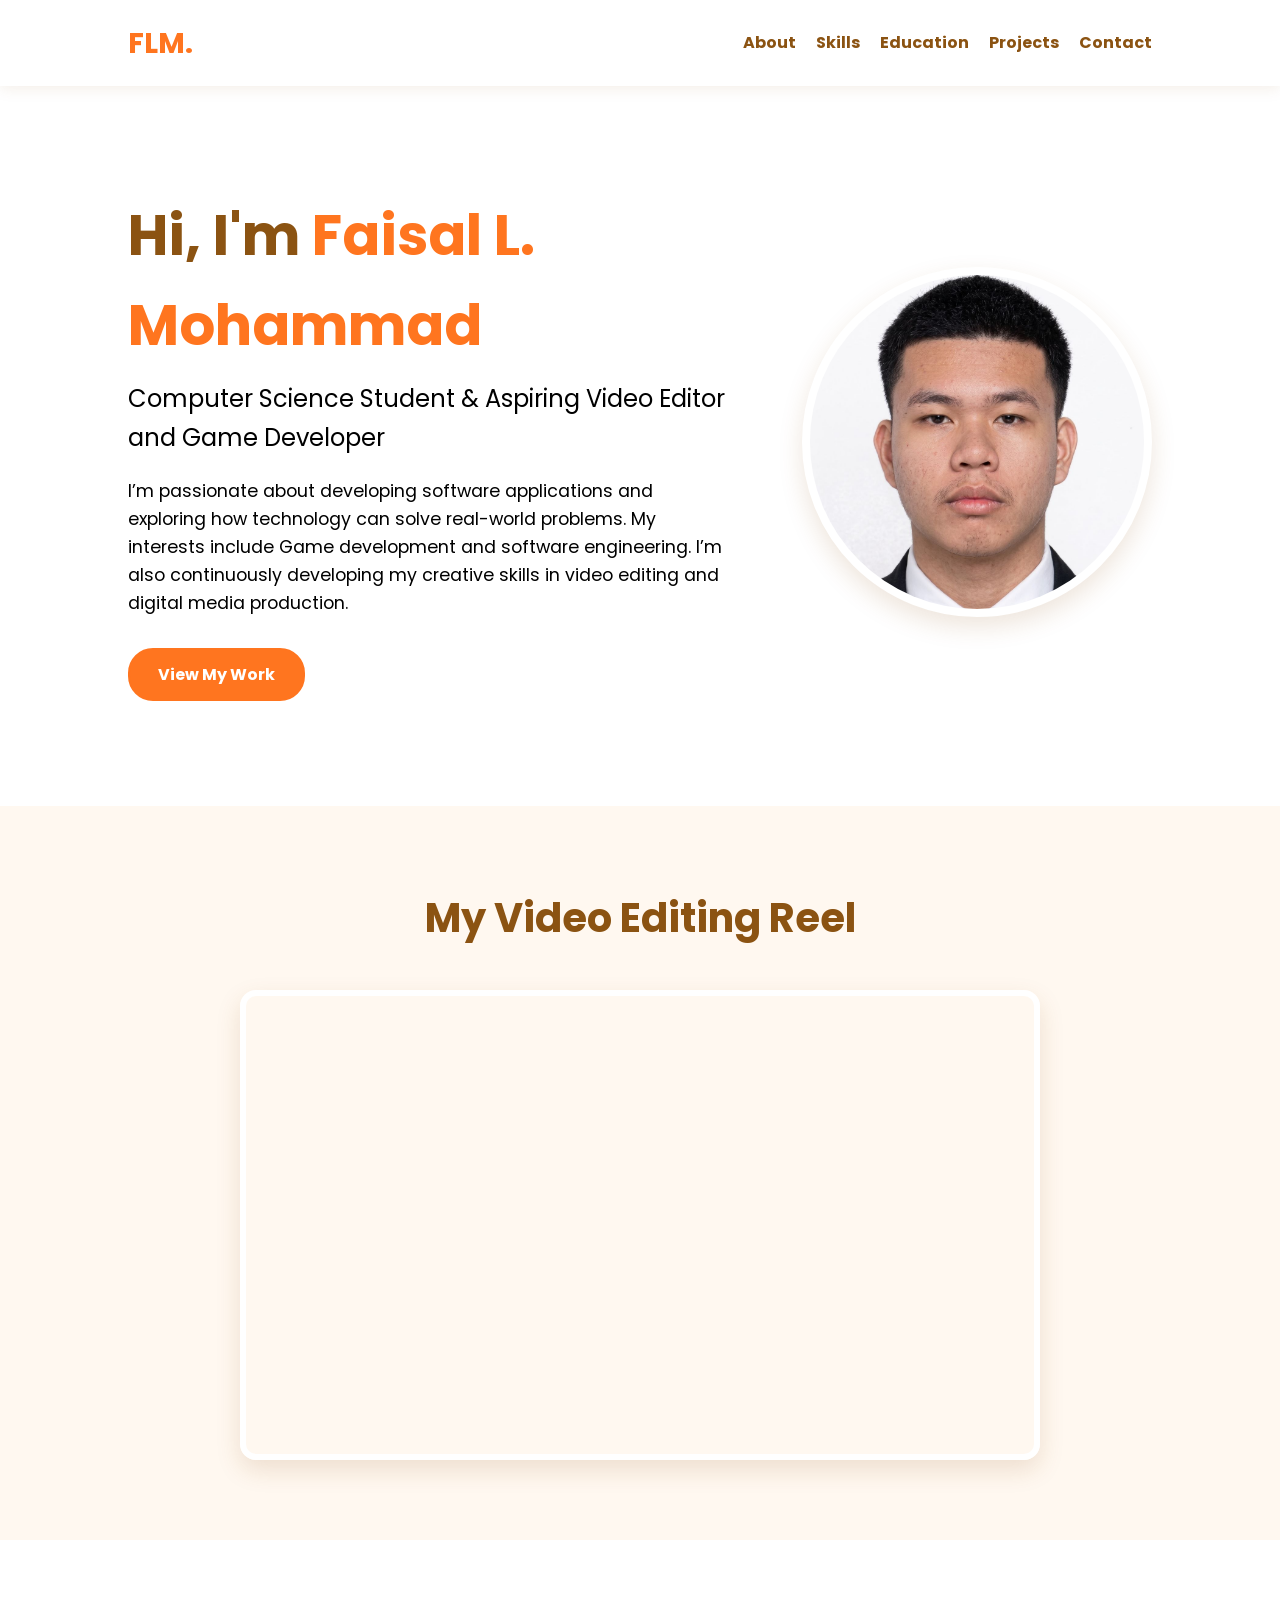
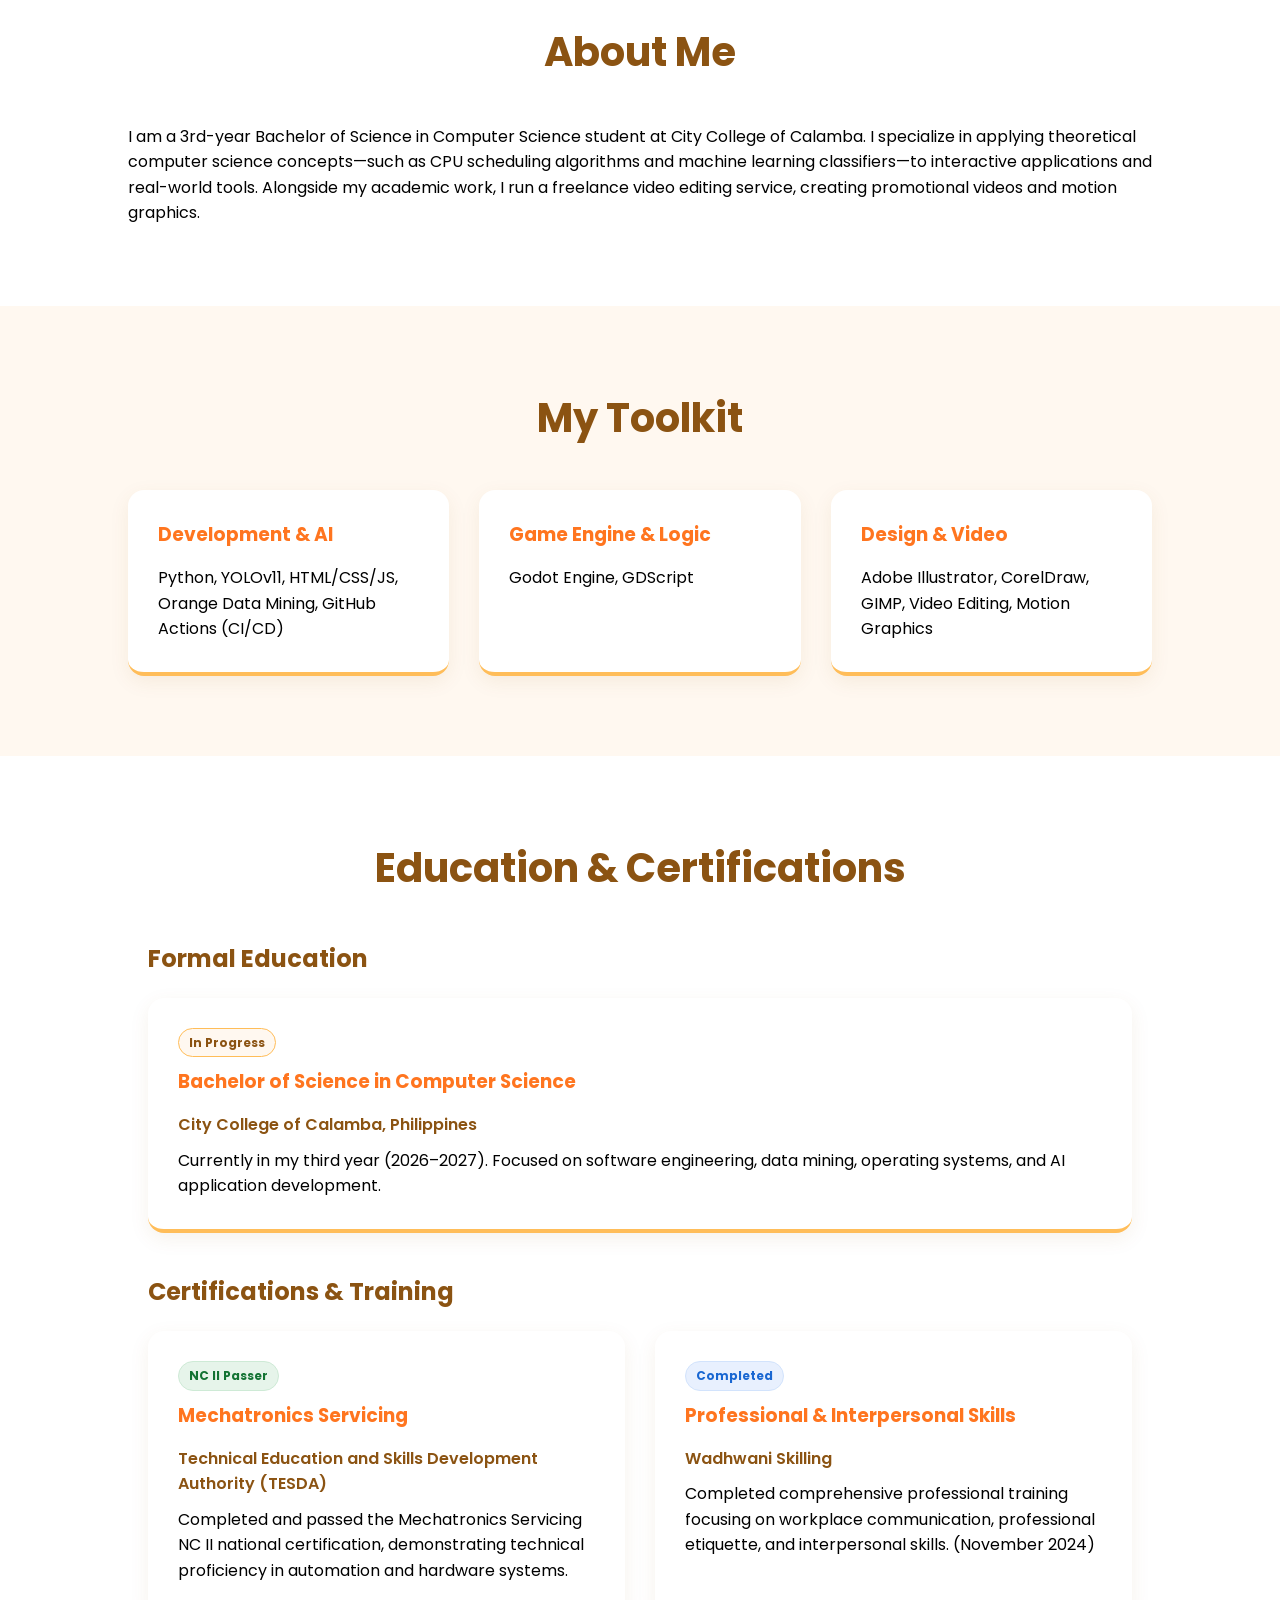
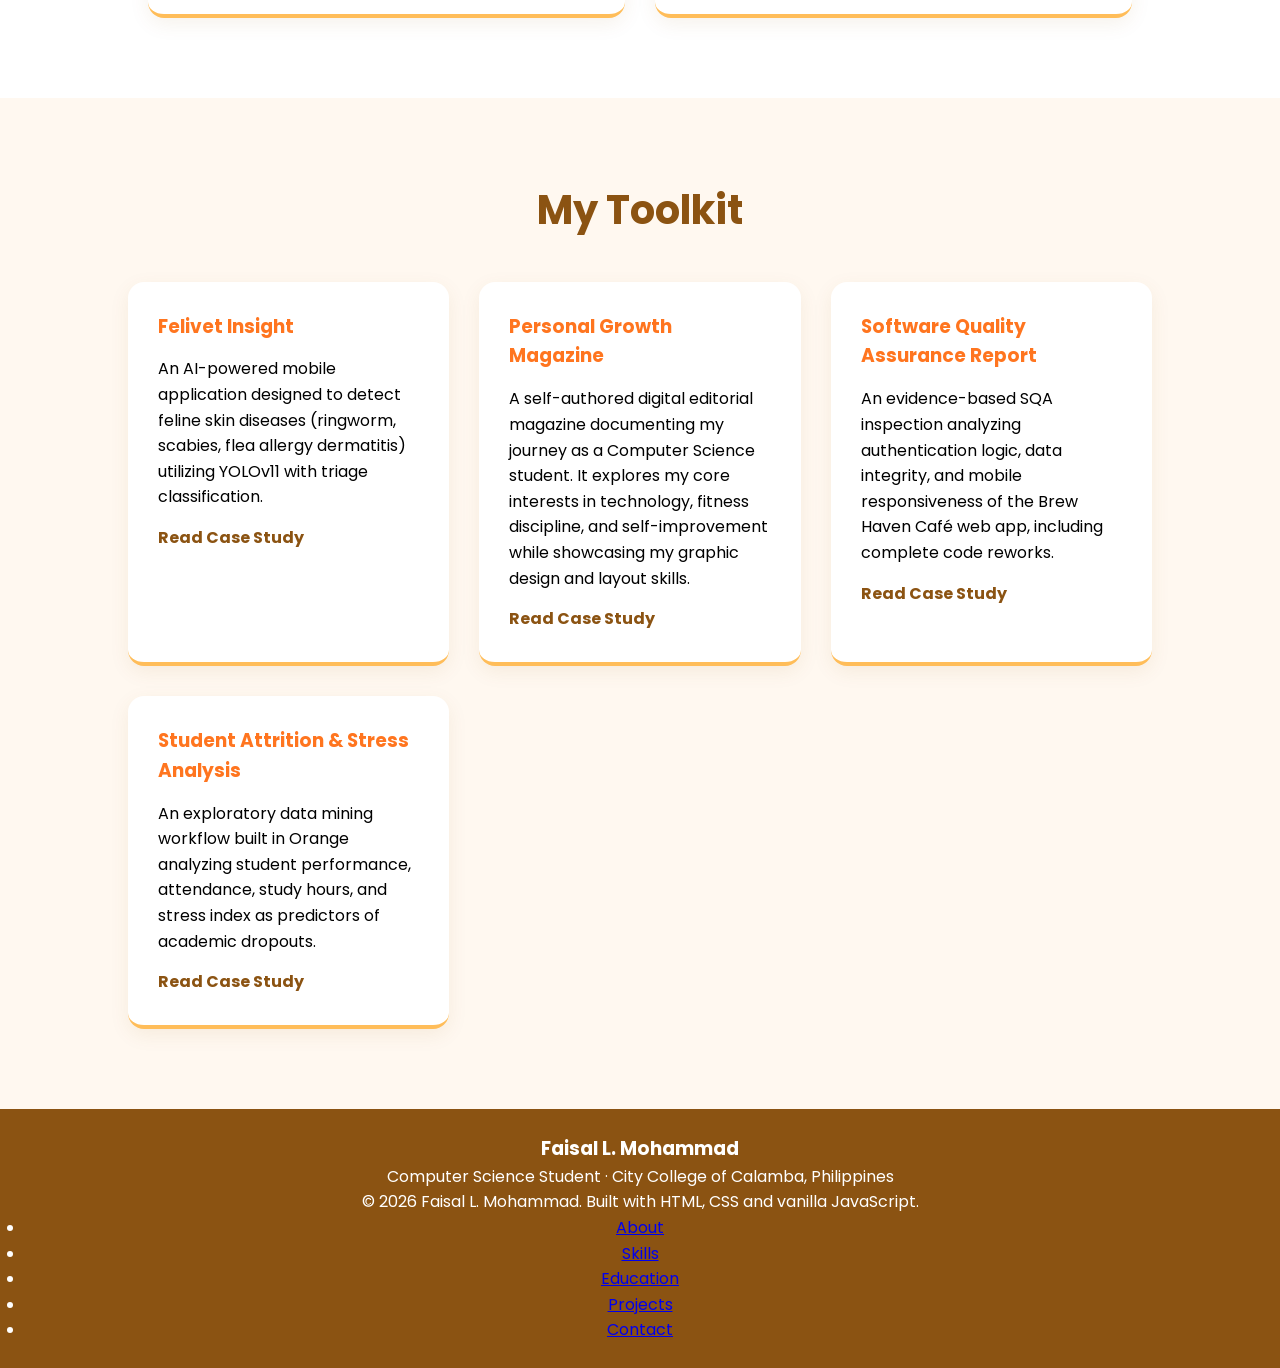
==== index.html @ 093b31e8 "Refactor index.html structure and footer Reformatted HTML structure and updated footer content." ====
<!DOCTYPE html>
<html lang="en">
<head>
    <meta charset="UTF-8">
    <meta name="viewport" content="width=device-width, initial-scale=1.0">
    <title>Faisal L. Mohammad | Portfolio</title>
    <!-- Importing Poppins Font from Google Fonts -->
    <link href="https://fonts.googleapis.com/css2?family=Poppins:wght@400;700&display=swap" rel="stylesheet">
    <link rel="stylesheet" href="style.css">
</head>
<body>
    <!-- NAVIGATION -->
    <nav class="navbar">
        <div class="logo">FLM.</div>
        <ul class="nav-links">
            <li><a href="#about">About</a></li>
            <li><a href="#skills">Skills</a></li>
            <li><a href="#education">Education</a></li>
            <li><a href="#projects">Projects</a></li>
            <li><a href="contact.html">Contact</a></li> 
        </ul>
    </nav>

    <!-- HERO SECTION -->
    <section id="hero" class="hero">
        <div class="hero-content">
            <h1>Hi, I'm <span class="highlight">Faisal L. Mohammad</span></h1>
            <h2>Computer Science Student & Aspiring Video Editor and Game Developer</h2>
            <p>I’m passionate about developing software applications and exploring how technology can solve real-world problems. My interests include Game development and software engineering. I’m also continuously developing my creative skills in video editing and digital media production.</p>
            <a href="#projects" class="btn">View My Work</a>
        </div>
        <div class="hero-image">
            <!-- Replace the src with your actual image path or URL -->
            <img src="6303190984984040813.jpg" alt="Faisal L. Mohammad">
        </div>
    </section>

<!-- ADVERTISEMENT SECTION -->
    <section id="advertisement" class="section bg-light">
        <h2 class="section-title">My Video Editing Reel</h2>
        <div style="text-align: center; max-width: 800px; margin: 0 auto; border-radius: 16px; overflow: hidden; box-shadow: 0 10px 25px rgba(139, 83, 18, 0.15); border: 6px solid var(--white);">
            <iframe width="100%" height="450" src="https://www.youtube.com/embed/B8RIspsbFXc" title="YouTube video player" frameborder="0" allow="accelerometer; autoplay; clipboard-write; encrypted-media; gyroscope; picture-in-picture; web-share" allowfullscreen></iframe>    </section>
        </div>
    </section>
    
    <!-- ABOUT SECTION -->
    <section id="about" class="section">
        <h2 class="section-title">About Me</h2>
        <div class="about-content">
            <p>I am a 3rd-year Bachelor of Science in Computer Science student at City College of Calamba. I specialize in applying theoretical computer science concepts—such as CPU scheduling algorithms and machine learning classifiers—to interactive applications and real-world tools. Alongside my academic work, I run a freelance video editing service, creating promotional videos and motion graphics.</p>
        </div>
    </section>

    <!-- SKILLS SECTION -->
    <section id="skills" class="section bg-light">
        <h2 class="section-title">My Toolkit</h2>
        <div class="skills-grid">
            <div class="skill-card">
                <h3>Development & AI</h3>
                <p>Python, YOLOv11, HTML/CSS/JS, Orange Data Mining, GitHub Actions (CI/CD)</p>
            </div>
            <div class="skill-card">
                <h3>Game Engine & Logic</h3>
                <p>Godot Engine, GDScript</p>
            </div>
            <div class="skill-card">
                <h3>Design & Video</h3>
                <p>Adobe Illustrator, CorelDraw, GIMP, Video Editing, Motion Graphics</p>
            </div>
        </div>
    </section>

<!-- EDUCATION & CERTIFICATIONS SECTION -->
    <section id="education" class="section">
        <h2 class="section-title">Education & Certifications</h2>
        
        <div style="max-width: 1200px; margin: 0 auto; padding: 0 20px;">
            
            <!-- Category 1: Formal Education -->
            <h3 style="color: var(--brown); margin-bottom: 20px; font-size: 1.5rem;">Formal Education</h3>
            <div class="skills-grid" style="margin-bottom: 40px;">
                <div class="skill-card">
                    <span class="badge" style="display: inline-block; padding: 4px 10px; font-size: 0.75rem; font-weight: 700; border-radius: 20px; background-color: var(--bg-light); color: var(--brown); margin-bottom: 10px; border: 1px solid var(--light-orange);">In Progress</span>
                    <h3>Bachelor of Science in Computer Science</h3>
                    <p style="color: var(--brown); font-weight: 600; margin-bottom: 10px;">City College of Calamba, Philippines</p>
                    <p>Currently in my third year (2026–2027). Focused on software engineering, data mining, operating systems, and AI application development.</p>
                </div>
            </div>

            <!-- Category 2: Certifications & Training -->
            <h3 style="color: var(--brown); margin-bottom: 20px; font-size: 1.5rem;">Certifications & Training</h3>
            <div class="skills-grid">
                <!-- Cert 1: TESDA Mechatronics -->
                <div class="skill-card">
                    <span class="badge" style="display: inline-block; padding: 4px 10px; font-size: 0.75rem; font-weight: 700; border-radius: 20px; background-color: #e6f4ea; color: #137333; margin-bottom: 10px; border: 1px solid #ceead6;">NC II Passer</span>
                    <h3>Mechatronics Servicing</h3>
                    <p style="color: var(--brown); font-weight: 600; margin-bottom: 10px;">Technical Education and Skills Development Authority (TESDA)</p>
                    <p>Completed and passed the Mechatronics Servicing NC II national certification, demonstrating technical proficiency in automation and hardware systems.</p>
                </div>

                <!-- Cert 2: Wadhwani -->
                <div class="skill-card">
                    <span class="badge" style="display: inline-block; padding: 4px 10px; font-size: 0.75rem; font-weight: 700; border-radius: 20px; background-color: #e8f0fe; color: #1967d2; margin-bottom: 10px; border: 1px solid #d2e3fc;">Completed</span>
                    <h3>Professional & Interpersonal Skills</h3>
                    <p style="color: var(--brown); font-weight: 600; margin-bottom: 10px;">Wadhwani Skilling</p>
                    <p>Completed comprehensive professional training focusing on workplace communication, professional etiquette, and interpersonal skills. (November 2024)</p>
                </div>
            </div>

        </div>
    </section>

<!-- PROJECTS SECTION -->
    <section id="skills" class="section bg-light">
        <h2 class="section-title">My Toolkit</h2>
        <div class="projects-grid">
            <div class="project-card">
            <!-- Project 1: FeliVet Insight  Application -->
                <h3>Felivet Insight</h3>
                <p>An AI-powered mobile application designed to detect feline skin diseases (ringworm, scabies, flea allergy dermatitis) utilizing YOLOv11 with triage classification.</p>
                <a href="felivet.html" class="project-link">Read Case Study</a>
            </div>
            <!-- Project 2: Personal Magazine -->
            <div class="project-card">
                <h3>Personal Growth Magazine</h3>
                <p>A self-authored digital editorial magazine documenting my journey as a Computer Science student. It explores my core interests in technology, fitness discipline, and self-improvement while showcasing my graphic design and layout skills.</p>
                <a href="magazine.html" class="project-link">Read Case Study</a>
            </div>
            <!-- Project 3: SQA Inspection Report -->
            <div class="project-card">
                <h3>Software Quality Assurance Report</h3>
                <p>An evidence-based SQA inspection analyzing authentication logic, data integrity, and mobile responsiveness of the Brew Haven Café web app, including complete code reworks.</p>
                <a href="sqa-report.html" class="project-link">Read Case Study</a>
            </div>
            <!-- Project 4: Orange Data Mining Analysis -->
            <div class="project-card">
                <h3>Student Attrition & Stress Analysis</h3>
                <p>An exploratory data mining workflow built in Orange analyzing student performance, attendance, study hours, and stress index as predictors of academic dropouts.</p>
                <a href="orange-analysis.html" class="project-link">Read Case Study</a>
            </div>
        </div>
    </section>

<footer>
        <div class="footer-left">
            <h3>Faisal L. Mohammad</h3>
            <p>Computer Science Student · City College of Calamba, Philippines</p>
            <p class="copyright">&copy; 2026 Faisal L. Mohammad. Built with HTML, CSS and vanilla JavaScript.</p>
        </div>
        <ul class="footer-links">
            <li><a href="index.html#about">About</a></li>
            <li><a href="index.html#skills">Skills</a></li>
            <li><a href="education.html">Education</a></li>
            <li><a href="index.html#projects">Projects</a></li>
            <li><a href="contact.html">Contact</a></li>
        </ul>
    </footer>
</body>
</html>
---- style.css ----
/* Color Palette Variables */
:root {
    --primary-orange: #ff751f;
    --light-orange: #ffbd59;
    --brown: #8b5312;
    --black: #000000;
    --white: #ffffff;
    --bg-light: #fff8f0; /* A very soft, warm off-white to complement the palette */
}

/* Base Styles & Reset */
* {
    margin: 0;
    padding: 0;
    box-sizing: border-box;
    font-family: 'Poppins', sans-serif; /* Updated Typography */
    scroll-behavior: smooth;
}

body {
    line-height: 1.6;
    color: var(--black);
    background-color: var(--white);
}

.highlight {
    color: var(--primary-orange);
}

.bg-light {
    background-color: var(--bg-light);
}

/* Typography & Layout */
.section {
    padding: 80px 10%;
}

.section-title {
    text-align: center;
    font-size: 2.5rem;
    margin-bottom: 40px;
    color: var(--brown);
    font-weight: 700;
}

/* Navigation */
.navbar {
    display: flex;
    justify-content: space-between;
    align-items: center;
    padding: 20px 10%;
    background: var(--white);
    box-shadow: 0 2px 15px rgba(139, 83, 18, 0.1);
    position: sticky;
    top: 0;
    z-index: 1000;
}

.navbar .logo {
    font-size: 1.8rem;
    font-weight: 700;
    color: var(--primary-orange);
}

.nav-links {
    list-style: none;
    display: flex;
    gap: 20px;
}

.nav-links a {
    text-decoration: none;
    color: var(--brown);
    font-weight: 700;
    transition: color 0.3s;
}

.nav-links a:hover {
    color: var(--primary-orange);
}

/* Hero Section */
.hero {
    display: flex;
    align-items: center;
    justify-content: space-between;
    padding: 100px 10%;
    min-height: 80vh;
}

.hero-content {
    max-width: 600px;
}

.hero-content h1 {
    font-size: 3.5rem;
    margin-bottom: 10px;
    font-weight: 700;
    color: var(--brown);
}

.hero-content h2 {
    font-size: 1.5rem;
    font-weight: 400;
    color: var(--black);
    margin-bottom: 20px;
}

.hero-content p {
    font-size: 1.1rem;
    color: var(--black);
    margin-bottom: 30px;
}

.btn {
    display: inline-block;
    padding: 12px 28px;
    background-color: var(--primary-orange);
    color: var(--white);
    text-decoration: none;
    border-radius: 25px; /* Rounded for a playful vibe */
    font-weight: 700;
    transition: all 0.3s ease;
    border: 2px solid var(--primary-orange);
}

.btn:hover {
    background-color: var(--white);
    color: var(--primary-orange);
    box-shadow: 0 4px 10px rgba(255, 117, 31, 0.3);
}

.hero-image img {
    width: 350px;
    height: 350px;
    border-radius: 50%;
    object-fit: cover;
    background-color: var(--light-orange);
    border: 8px solid var(--white);
    box-shadow: 0 10px 25px rgba(139, 83, 18, 0.15);
}

/* Grids for Skills and Projects */
.skills-grid, .projects-grid {
    display: grid;
    grid-template-columns: repeat(auto-fit, minmax(250px, 1fr));
    gap: 30px;
}

/* Cards */
.skill-card, .project-card {
    background: var(--white);
    padding: 30px;
    border-radius: 16px; /* Soft rounded corners */
    box-shadow: 0 6px 20px rgba(139, 83, 18, 0.08);
    transition: transform 0.3s, box-shadow 0.3s;
    border-bottom: 4px solid var(--light-orange);
}

.skill-card:hover, .project-card:hover {
    transform: translateY(-8px);
    box-shadow: 0 12px 25px rgba(139, 83, 18, 0.15);
}

.skill-card h3, .project-card h3 {
    margin-bottom: 15px;
    color: var(--primary-orange);
    font-weight: 700;
}

.project-link {
    display: inline-block;
    margin-top: 15px;
    color: var(--brown);
    text-decoration: none;
    font-weight: 700;
    transition: color 0.3s;
}

.project-link:hover {
    color: var(--primary-orange);
}

/* Contact Info */
.contact-info {
    text-align: center;
    font-size: 1.1rem;
}

.contact-info p {
    margin-bottom: 10px;
}

.contact-info a {
    color: var(--primary-orange);
    text-decoration: none;
    font-weight: 700;
}

.social-links {
    margin-top: 20px;
}

.social-links a {
    margin: 0 12px;
    color: var(--brown);
    text-decoration: none;
    font-weight: 700;
    transition: color 0.3s;
}

.social-links a:hover {
    color: var(--primary-orange);
}

footer {
    text-align: center;
    padding: 25px;
    background: var(--brown);
    color: var(--white);
    font-weight: 400;
}

/* Responsive Design */
@media (max-width: 768px) {
    .hero {
        flex-direction: column-reverse;
        text-align: center;
        padding: 50px 5%;
    }
    
    .hero-content {
        margin-top: 40px;
    }

    .navbar {
        flex-direction: column;
        gap: 15px;
    }
}
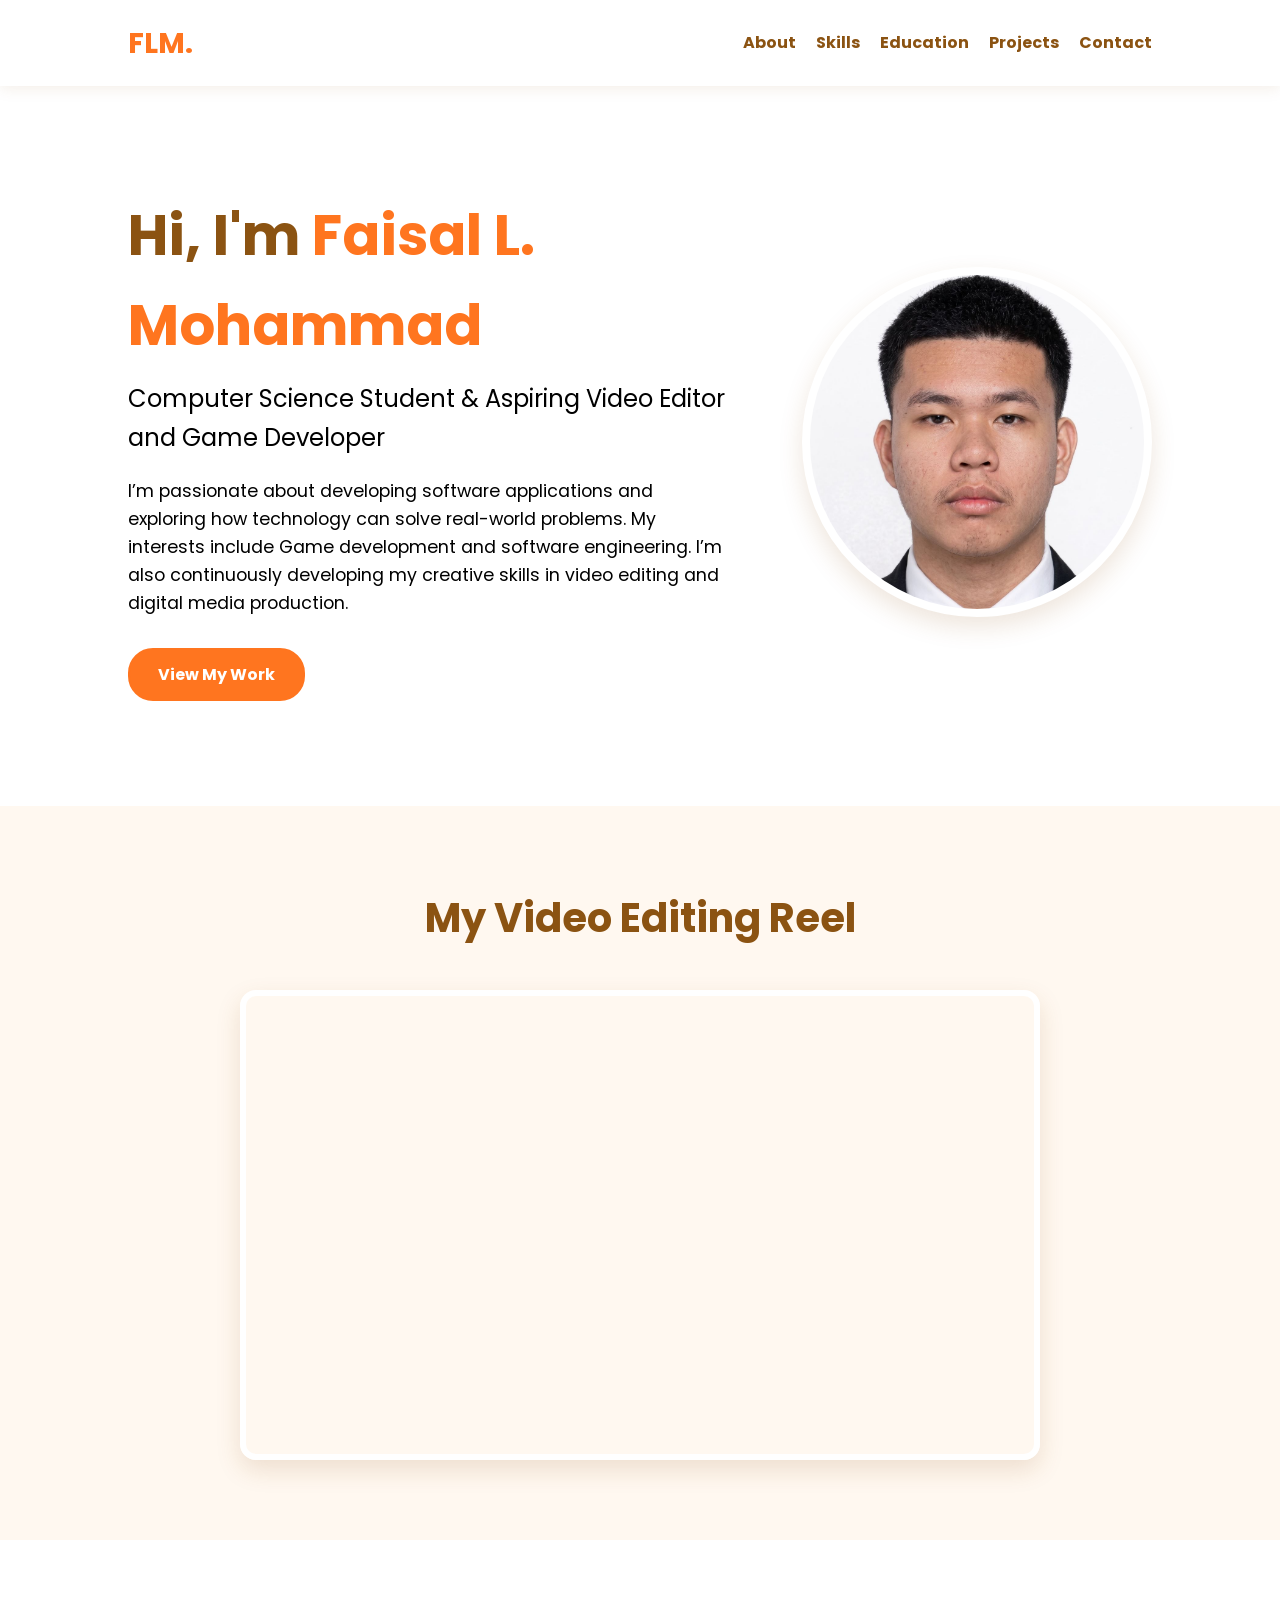
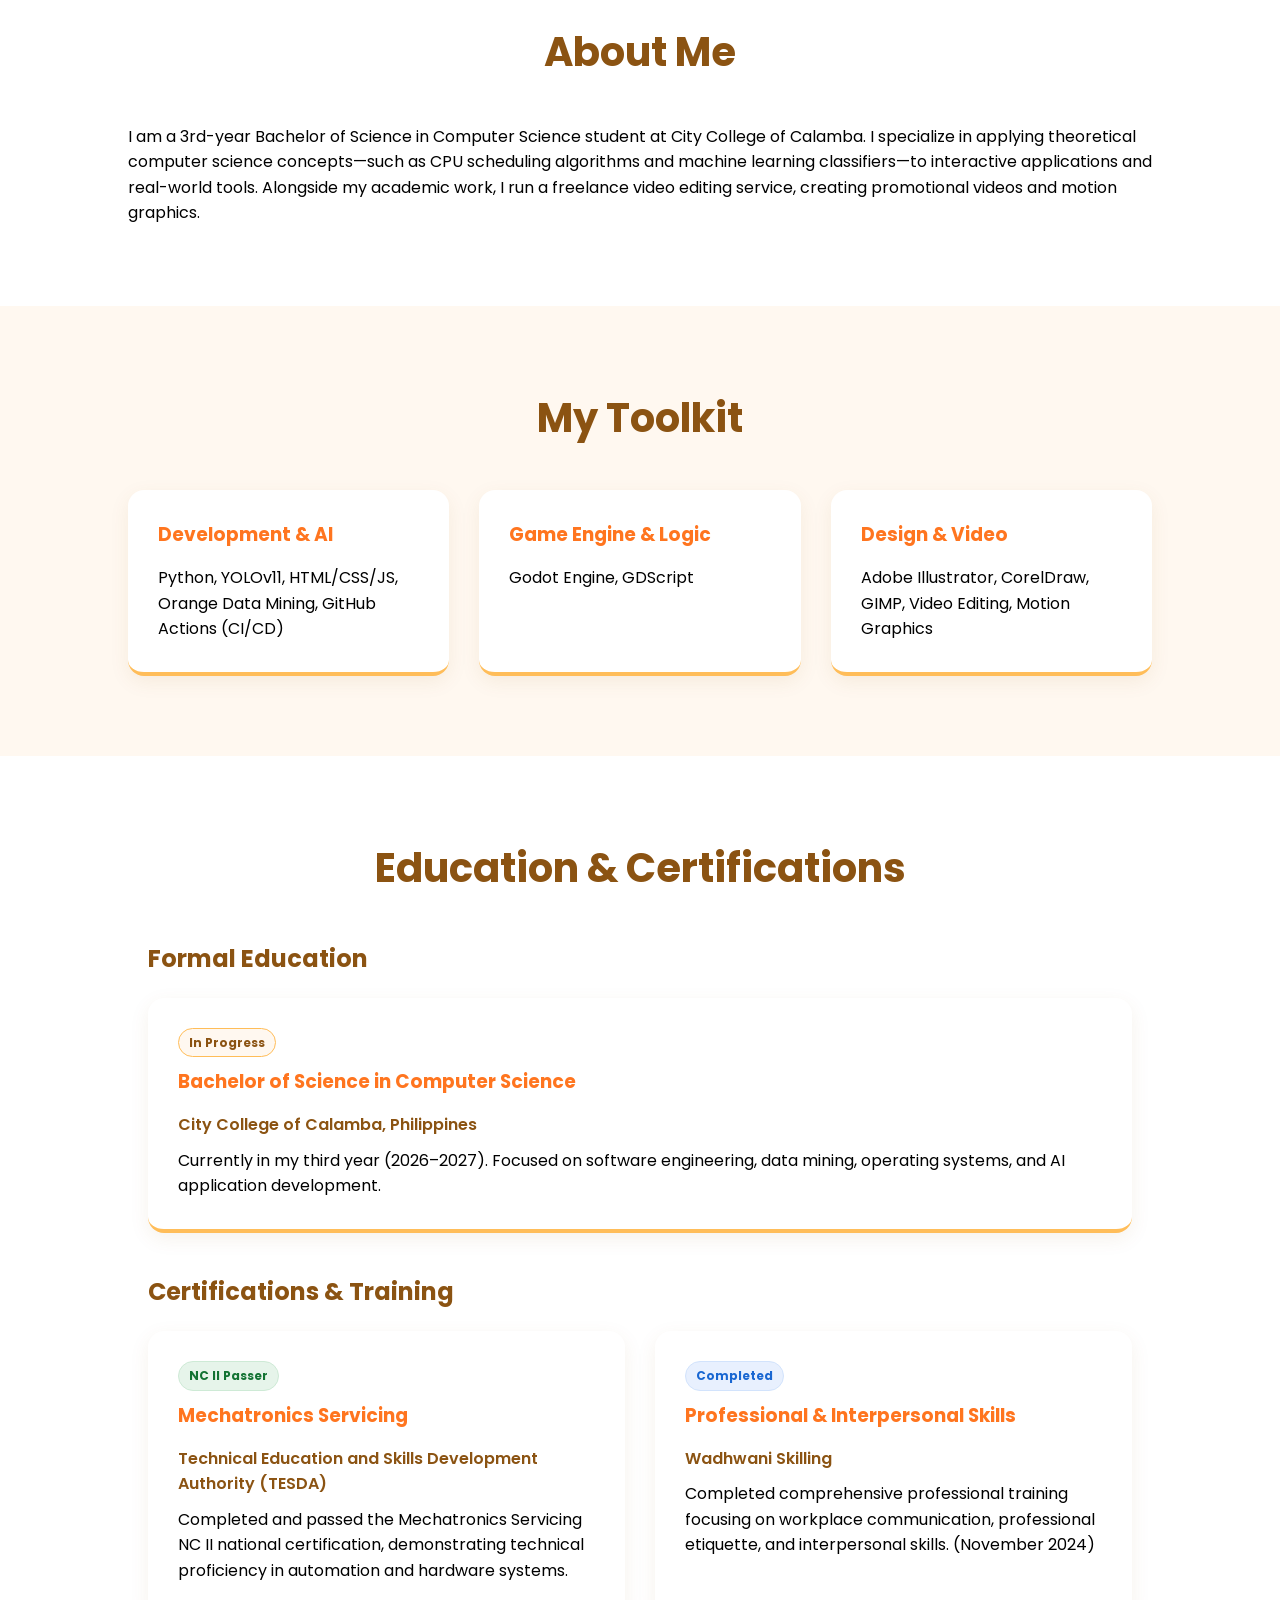
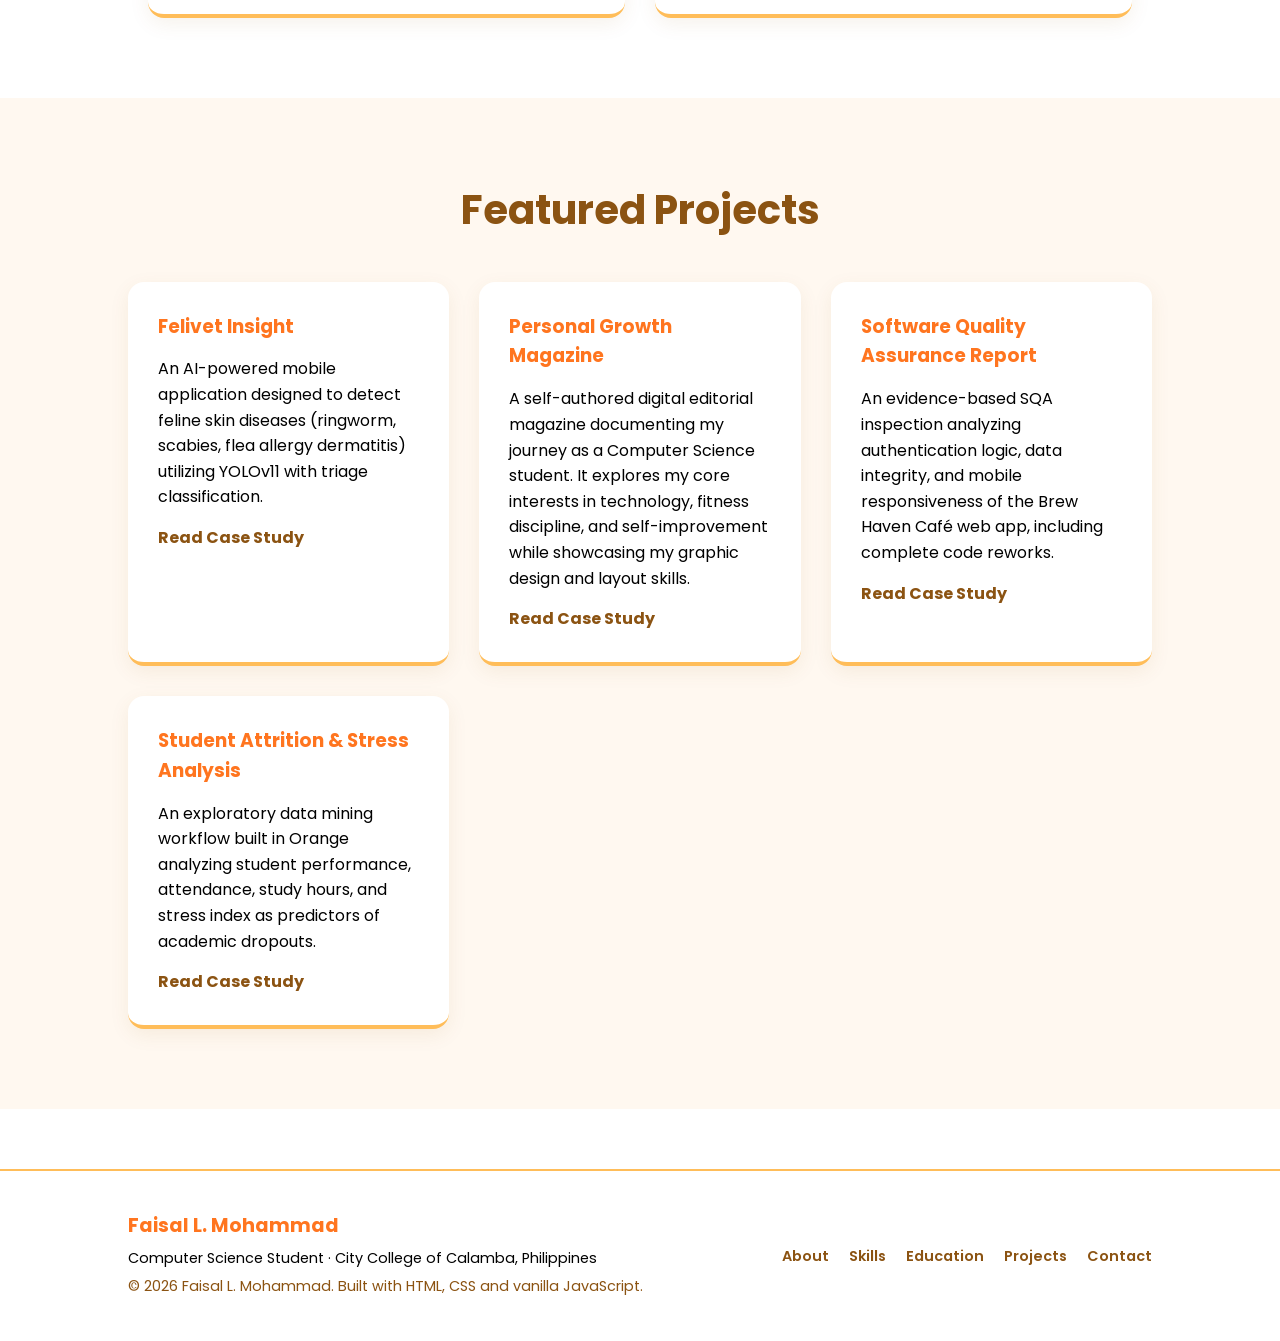
==== commit 619ee944: "Update index.html" ====
--- a/index.html
+++ b/index.html
@@ -111,8 +111,8 @@
     </section>
 
 <!-- PROJECTS SECTION -->
-    <section id="skills" class="section bg-light">
-        <h2 class="section-title">My Toolkit</h2>
+    <section id="projects" class="section bg-light">
+        <h2 class="section-title">Featured Projects</h2>
         <div class="projects-grid">
             <div class="project-card">
             <!-- Project 1: FeliVet Insight  Application -->
@@ -150,7 +150,7 @@
         <ul class="footer-links">
             <li><a href="index.html#about">About</a></li>
             <li><a href="index.html#skills">Skills</a></li>
-            <li><a href="education.html">Education</a></li>
+            <li><a href="index.html#education">Education</a></li>            
             <li><a href="index.html#projects">Projects</a></li>
             <li><a href="contact.html">Contact</a></li>
         </ul>
--- a/style.css
+++ b/style.css
@@ -215,11 +215,64 @@
 }
 
 footer {
-    text-align: center;
-    padding: 25px;
-    background: var(--brown);
-    color: var(--white);
-    font-weight: 400;
+    background-color: var(--white);
+    border-top: 2px solid var(--light-orange);
+    padding: 40px 10%;
+    display: flex;
+    justify-content: space-between;
+    align-items: center;
+    flex-wrap: wrap;
+    gap: 20px;
+    margin-top: 60px;
+}
+
+.footer-left h3 {
+    color: var(--primary-orange);
+    font-size: 1.2rem;
+    margin-bottom: 5px;
+}
+
+.footer-left p {
+    color: var(--black);
+    font-size: 0.9rem;
+    margin-bottom: 3px;
+}
+
+.footer-left .copyright {
+    color: var(--brown);
+    font-size: 0.85srem;
+    margin-top: 5px;
+}
+
+.footer-links {
+    display: flex;
+    gap: 20px;
+    list-style: none;
+    padding: 0;
+    margin: 0;
+}
+
+.footer-links a {
+    color: var(--brown);
+    text-decoration: none;
+    font-size: 0.9rem;
+    font-weight: 600;
+    transition: color 0.3s ease;
+}
+
+.footer-links a:hover {
+    color: var(--primary-orange);
+}
+
+@media (max-width: 768px) {
+    footer {
+        flex-direction: column;
+        align-items: flex-start;
+    }
+    .footer-links {
+        flex-direction: column;
+        gap: 10px;
+    }
 }
 
 /* Responsive Design */
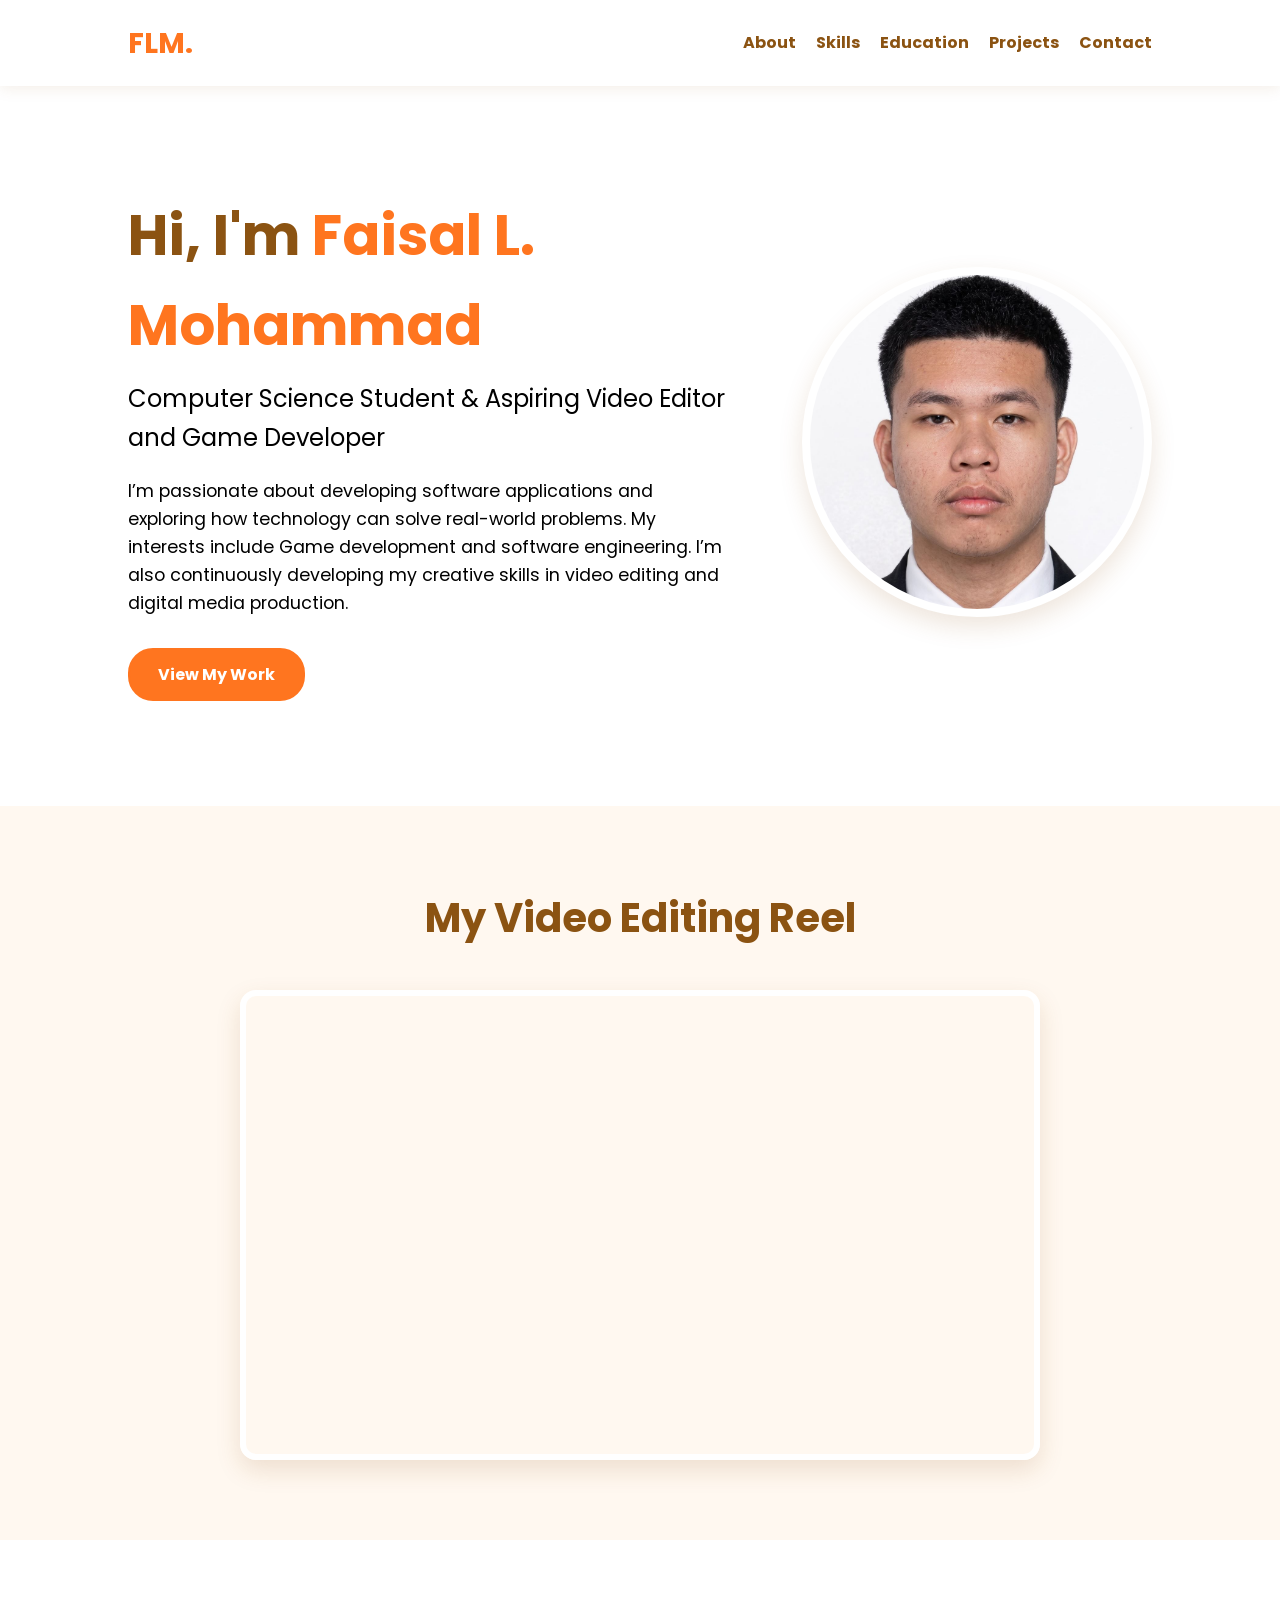
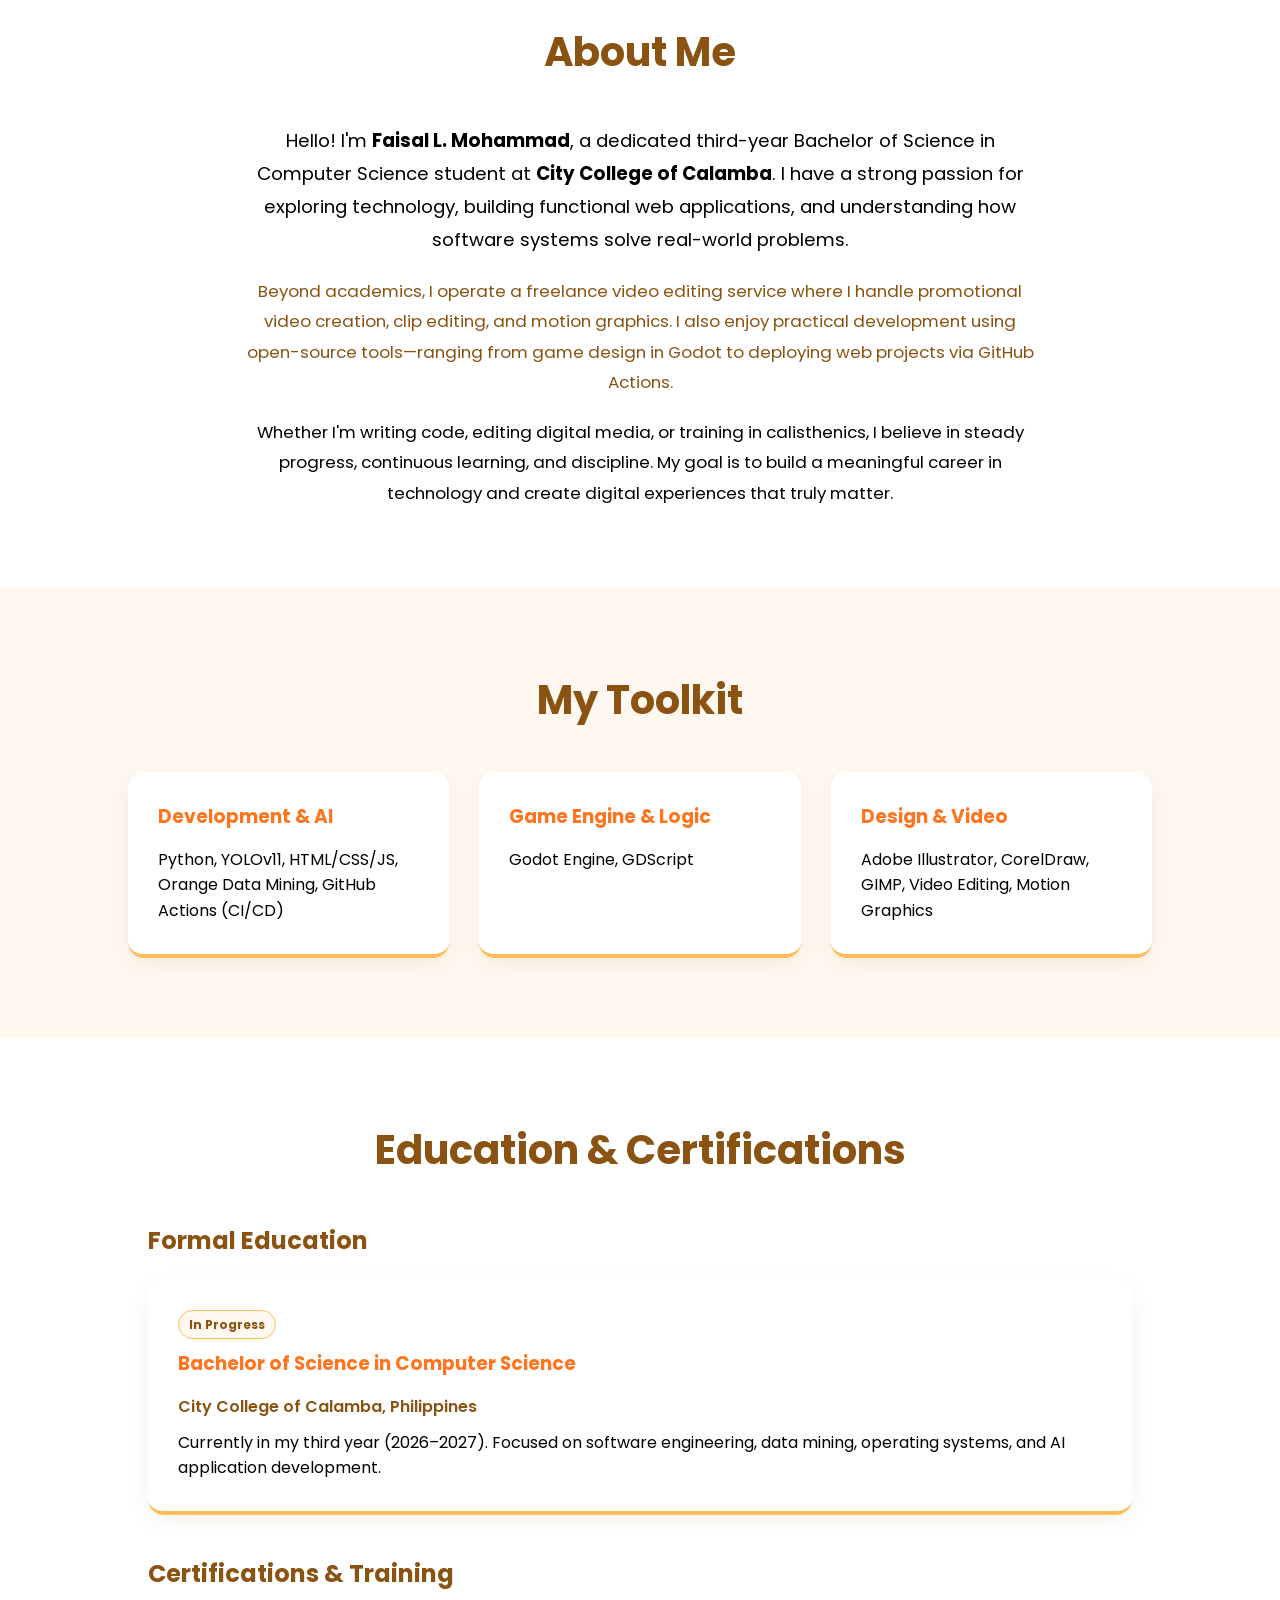
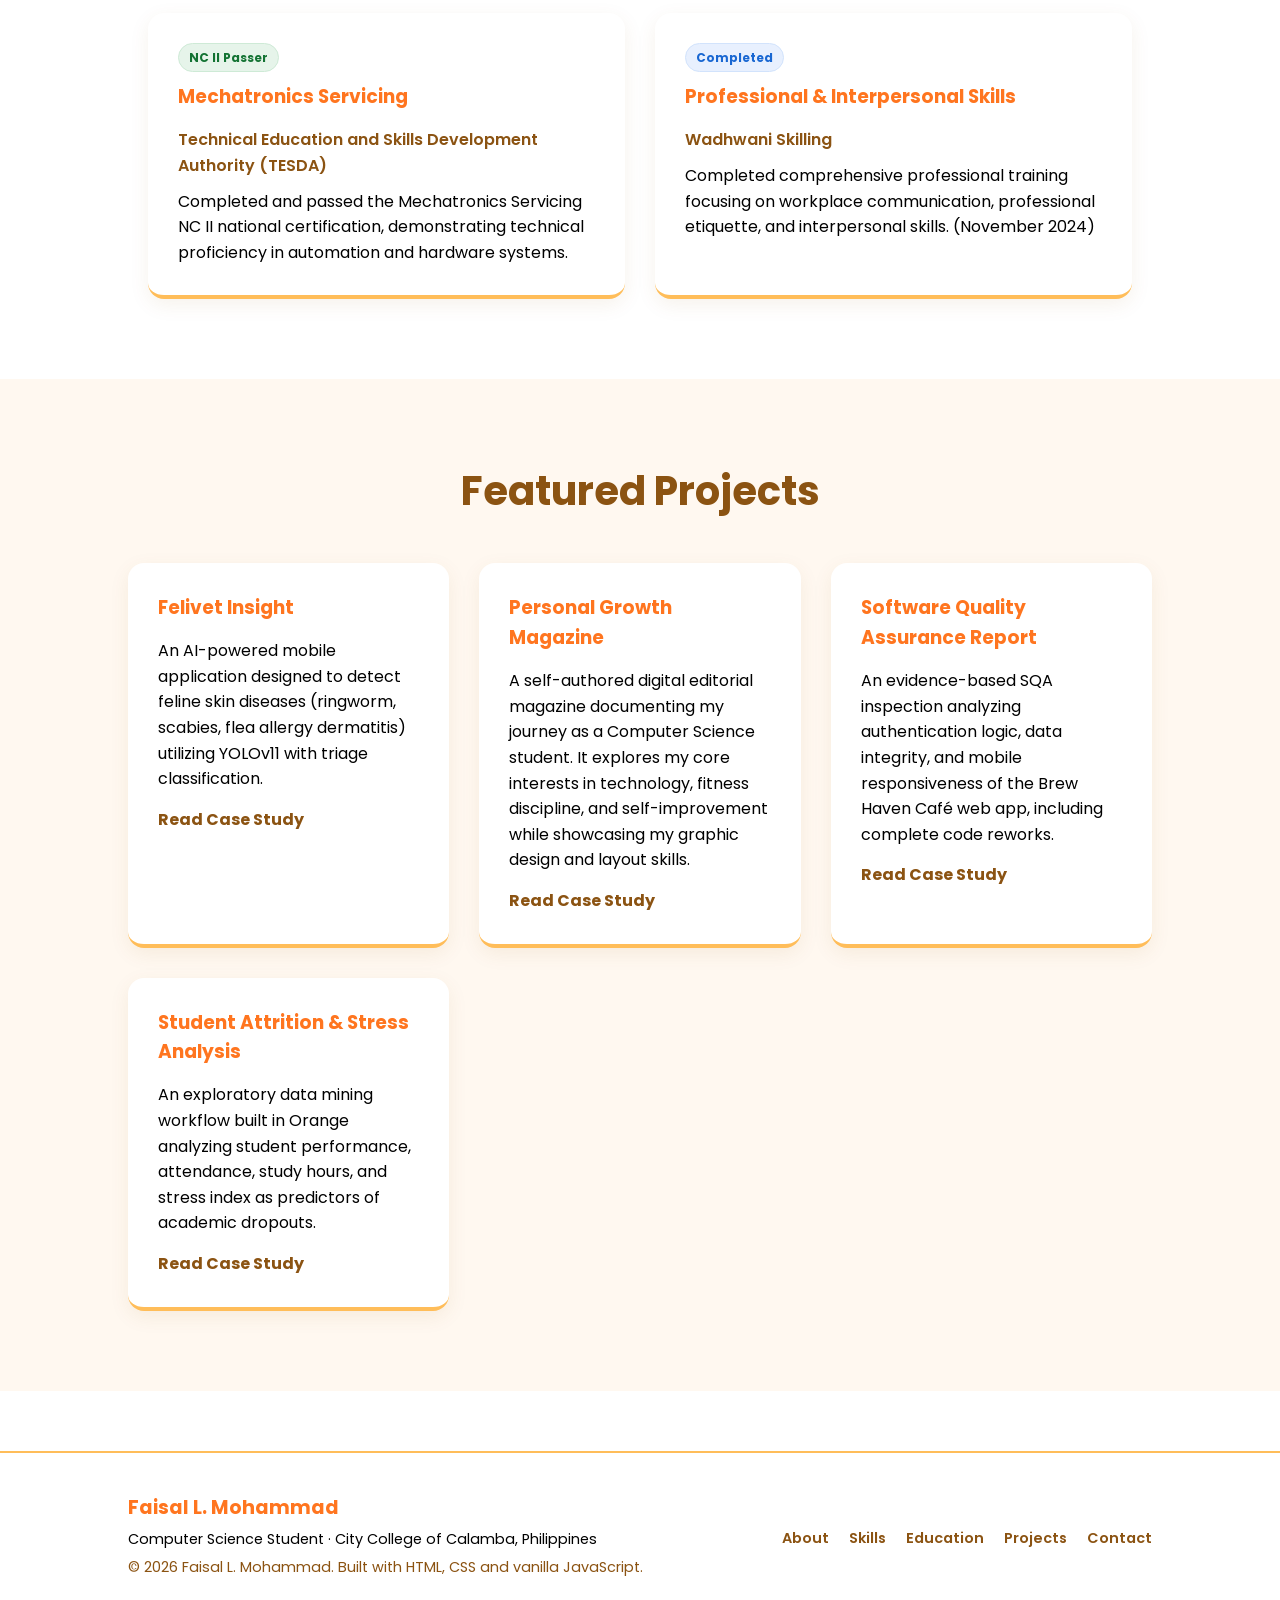
==== commit 4dc7b351: "Revise portfolio webpage structure and content Updated the content and structure of the portfolio we" ====
--- a/index.html
+++ b/index.html
@@ -43,11 +43,19 @@
         </div>
     </section>
     
-    <!-- ABOUT SECTION -->
+<!-- ABOUT SECTION -->
     <section id="about" class="section">
         <h2 class="section-title">About Me</h2>
-        <div class="about-content">
-            <p>I am a 3rd-year Bachelor of Science in Computer Science student at City College of Calamba. I specialize in applying theoretical computer science concepts—such as CPU scheduling algorithms and machine learning classifiers—to interactive applications and real-world tools. Alongside my academic work, I run a freelance video editing service, creating promotional videos and motion graphics.</p>
+        <div style="max-width: 800px; margin: 0 auto; text-align: center;">
+            <p style="font-size: 1.15rem; line-height: 1.8; color: var(--black); margin-bottom: 20px;">
+                Hello! I'm <strong>Faisal L. Mohammad</strong>, a dedicated third-year Bachelor of Science in Computer Science student at <strong>City College of Calamba</strong>. I have a strong passion for exploring technology, building functional web applications, and understanding how software systems solve real-world problems.
+            </p>
+            <p style="font-size: 1.05rem; line-height: 1.8; color: var(--brown); margin-bottom: 20px;">
+                Beyond academics, I operate a freelance video editing service where I handle promotional video creation, clip editing, and motion graphics. I also enjoy practical development using open-source tools—ranging from game design in Godot to deploying web projects via GitHub Actions.
+            </p>
+            <p style="font-size: 1.05rem; line-height: 1.8; color: var(--black);">
+                Whether I'm writing code, editing digital media, or training in calisthenics, I believe in steady progress, continuous learning, and discipline. My goal is to build a meaningful career in technology and create digital experiences that truly matter.
+            </p>
         </div>
     </section>
 
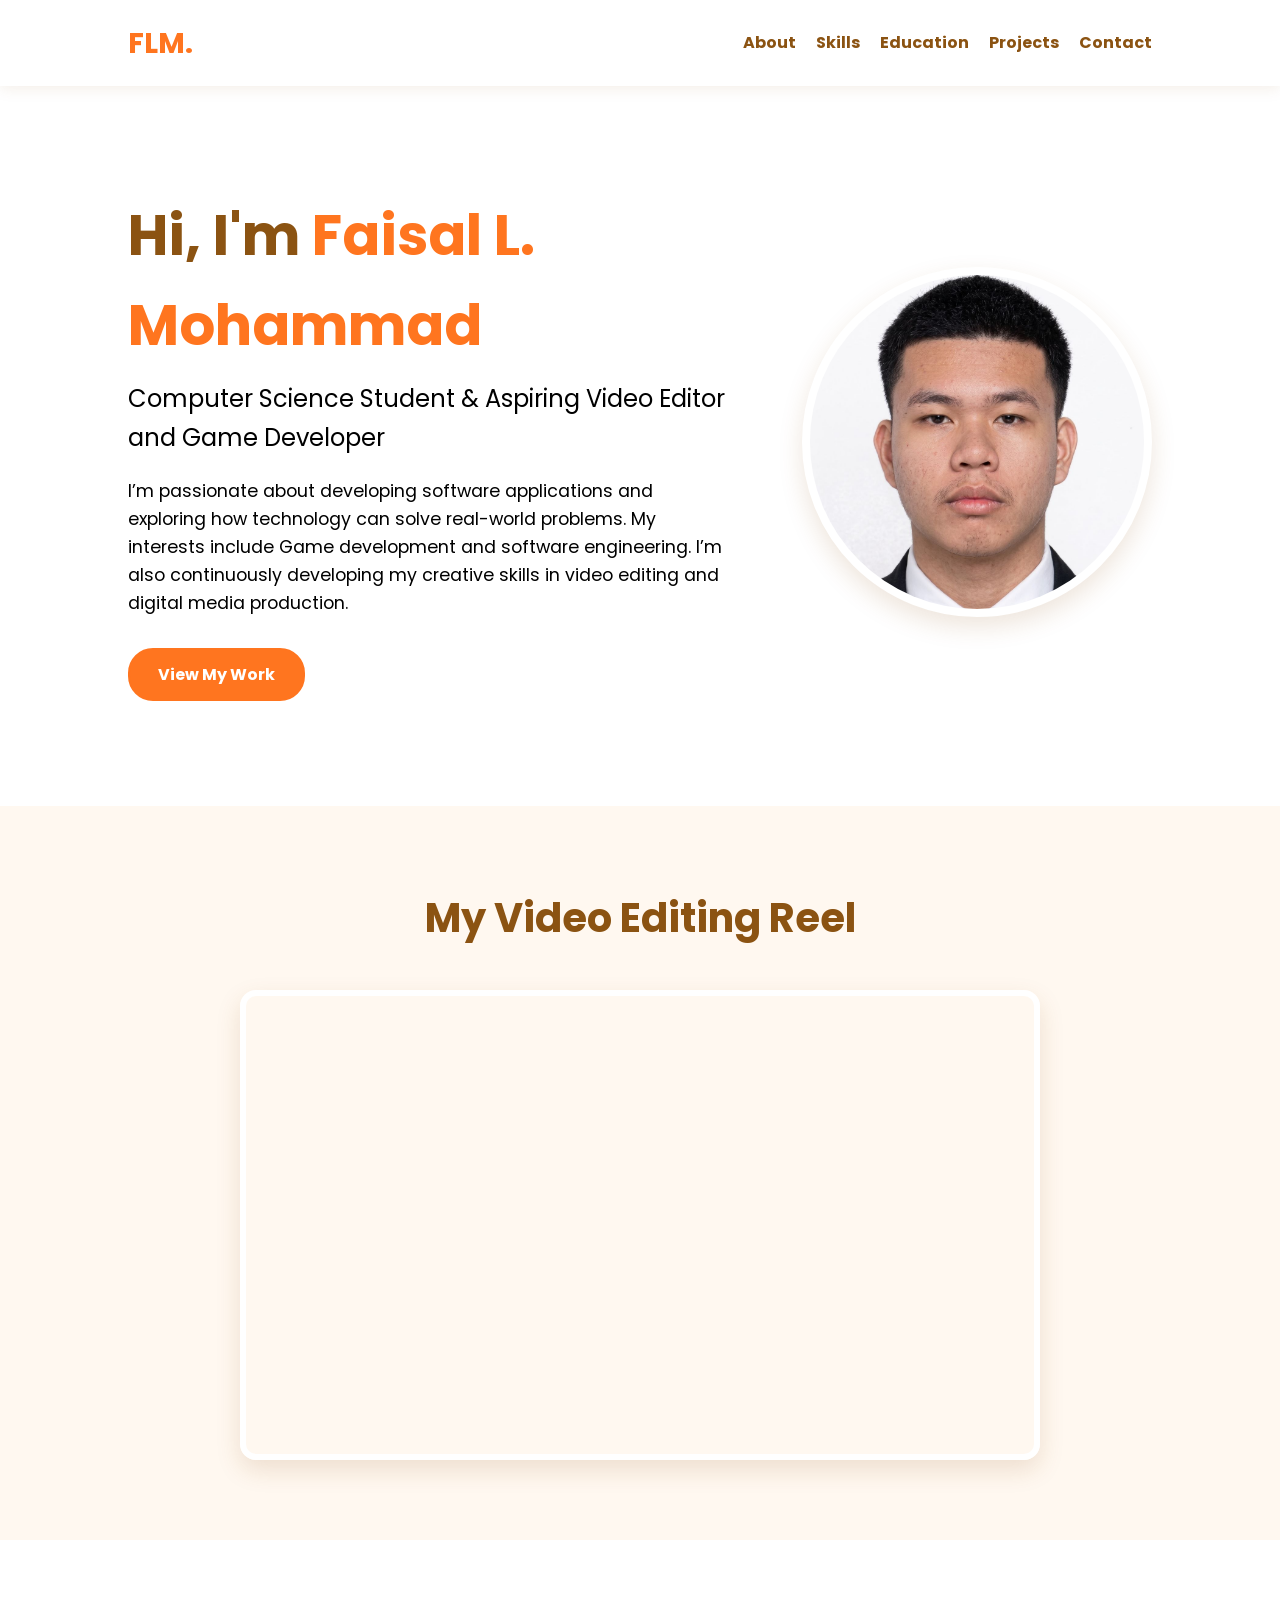
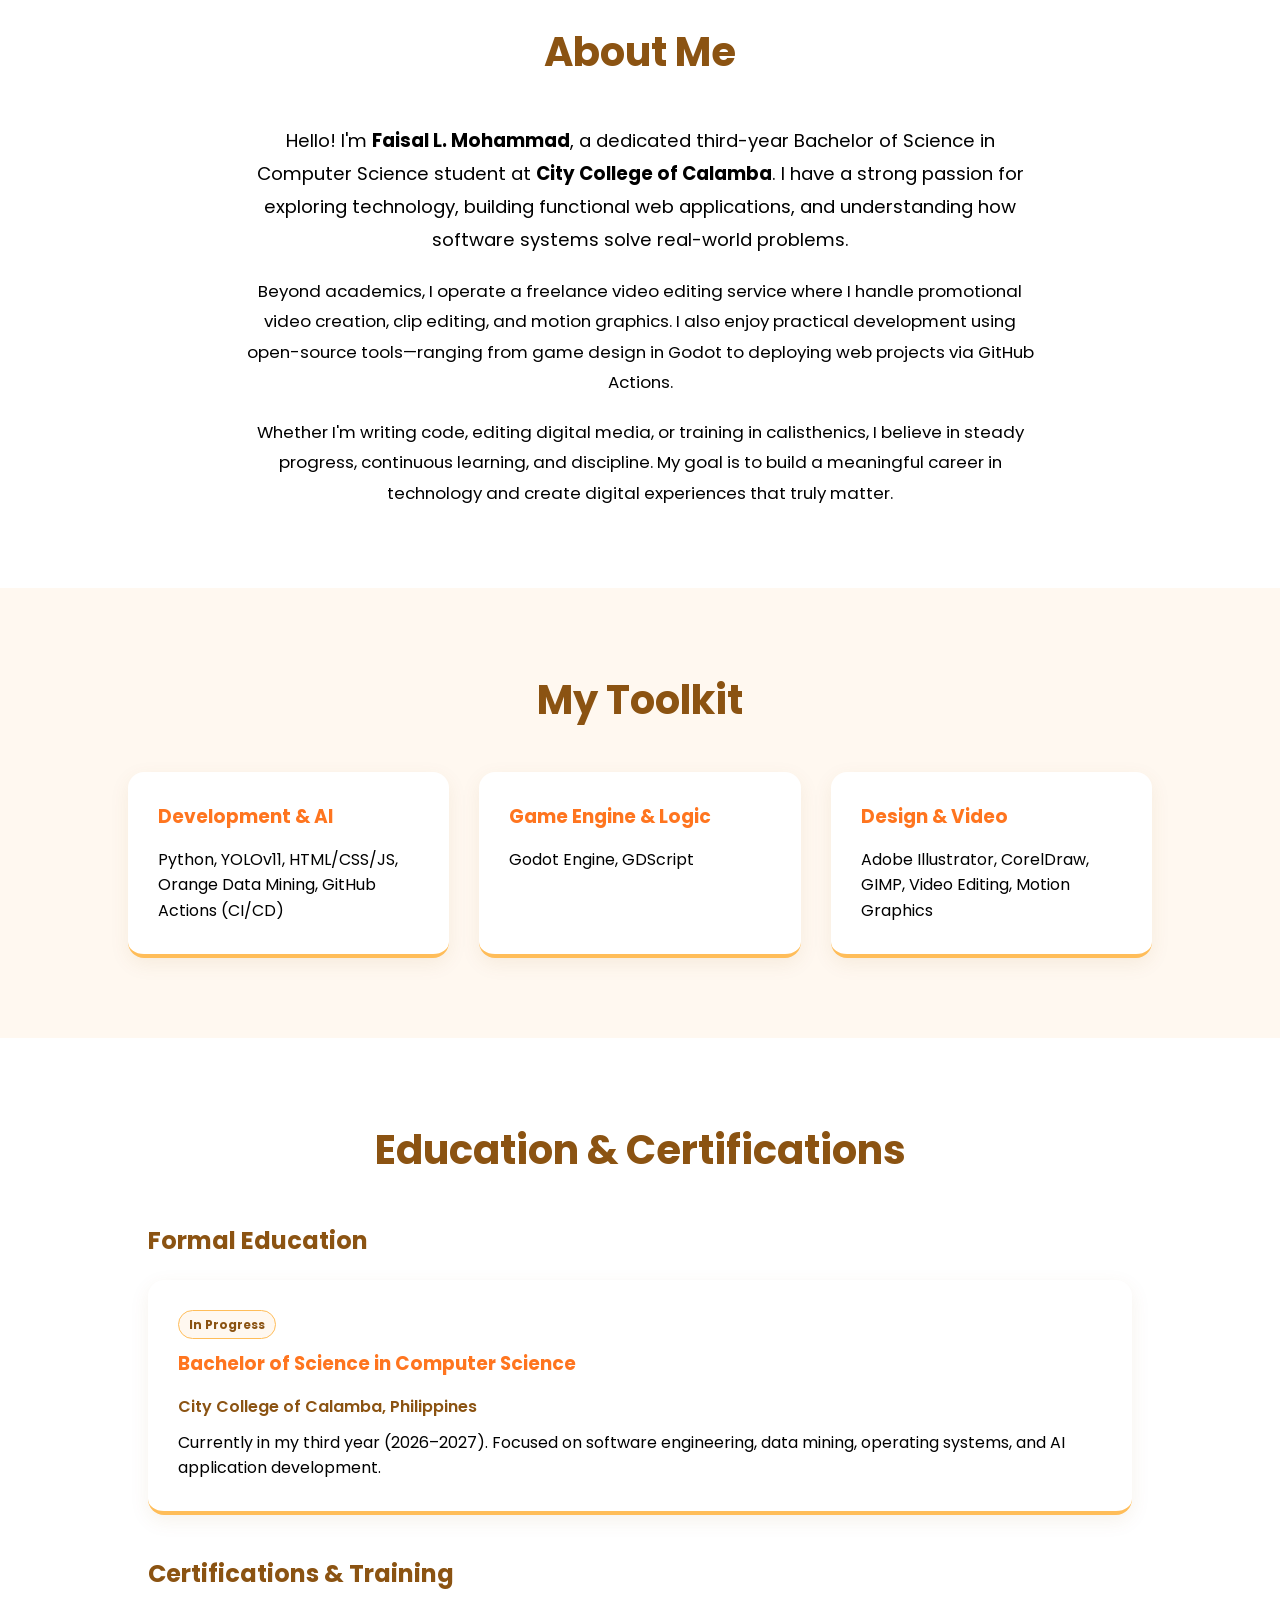
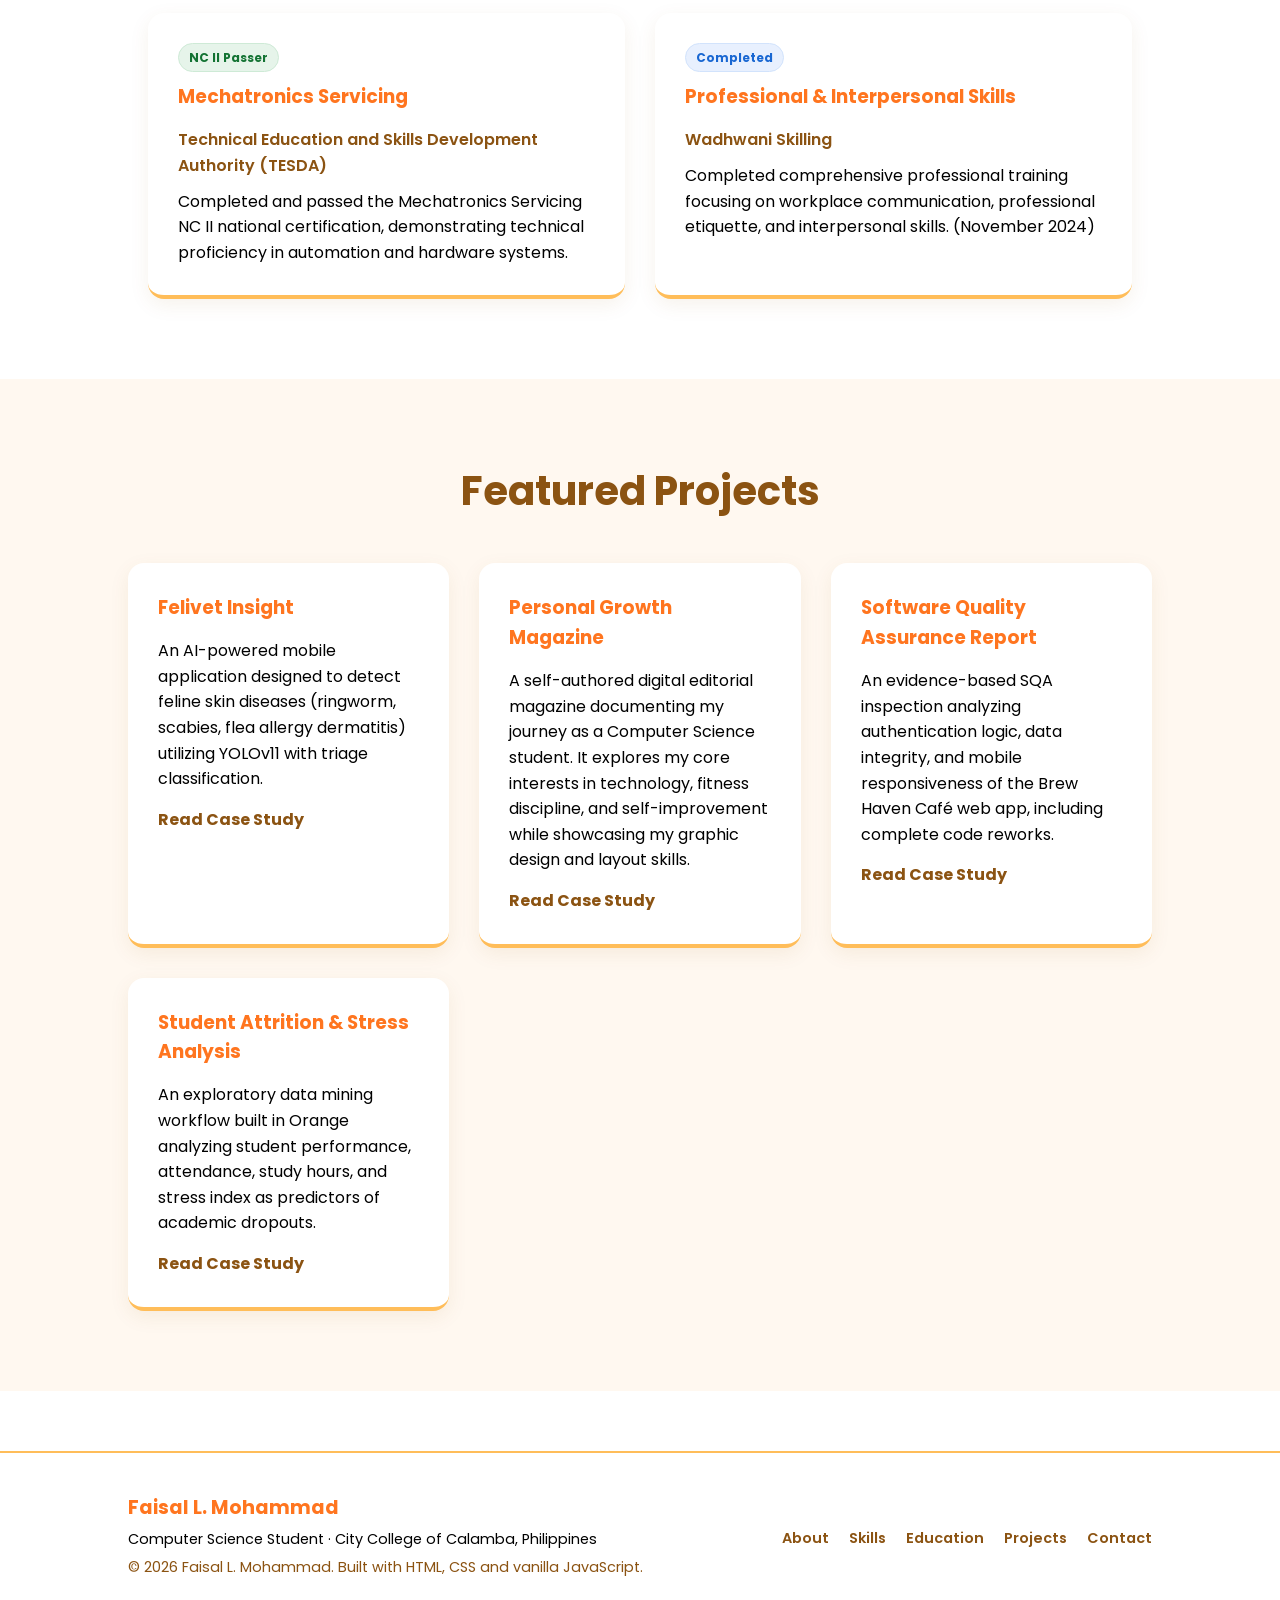
==== commit 69bbddb2: "Restore index.html to original state Restored the original content of index.html after accidental de" ====
--- a/index.html
+++ b/index.html
@@ -50,7 +50,7 @@
             <p style="font-size: 1.15rem; line-height: 1.8; color: var(--black); margin-bottom: 20px;">
                 Hello! I'm <strong>Faisal L. Mohammad</strong>, a dedicated third-year Bachelor of Science in Computer Science student at <strong>City College of Calamba</strong>. I have a strong passion for exploring technology, building functional web applications, and understanding how software systems solve real-world problems.
             </p>
-            <p style="font-size: 1.05rem; line-height: 1.8; color: var(--brown); margin-bottom: 20px;">
+            <p style="font-size: 1.05rem; line-height: 1.8; color: var(--black); margin-bottom: 20px;">
                 Beyond academics, I operate a freelance video editing service where I handle promotional video creation, clip editing, and motion graphics. I also enjoy practical development using open-source tools—ranging from game design in Godot to deploying web projects via GitHub Actions.
             </p>
             <p style="font-size: 1.05rem; line-height: 1.8; color: var(--black);">
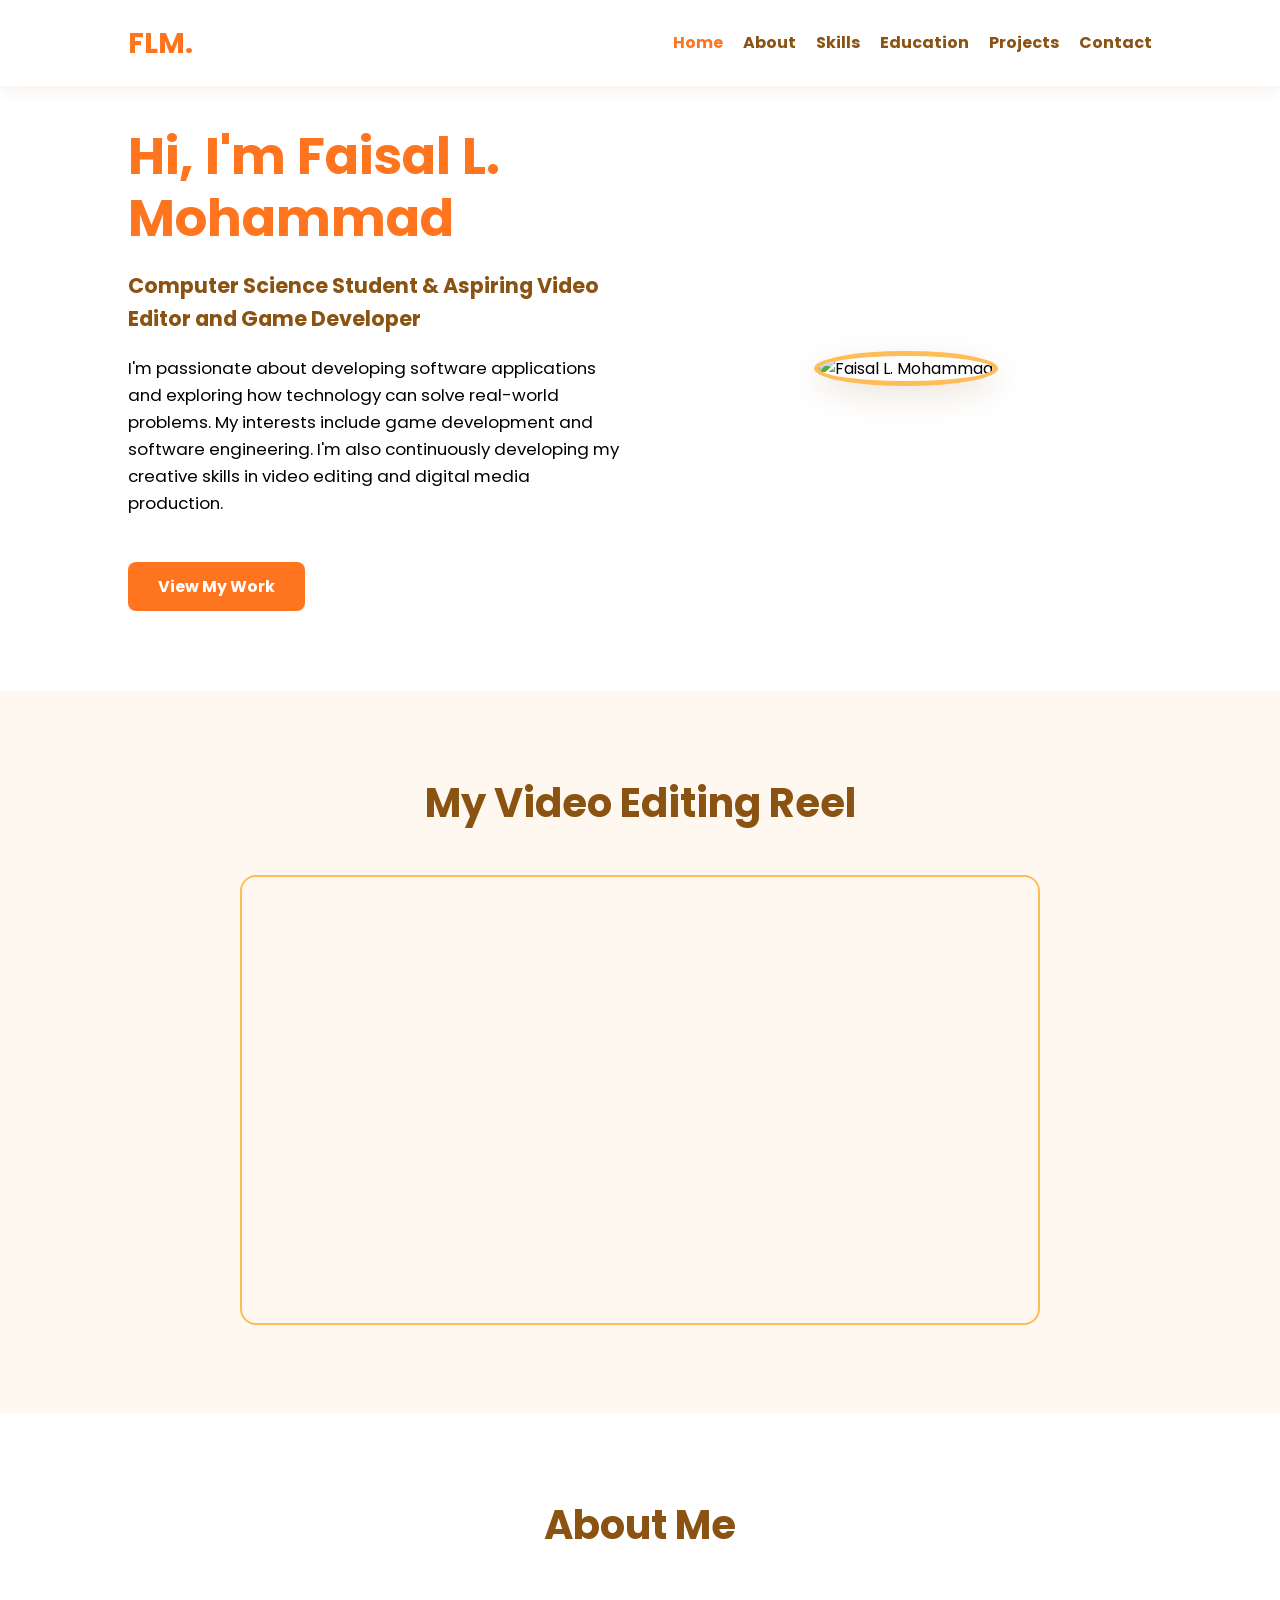
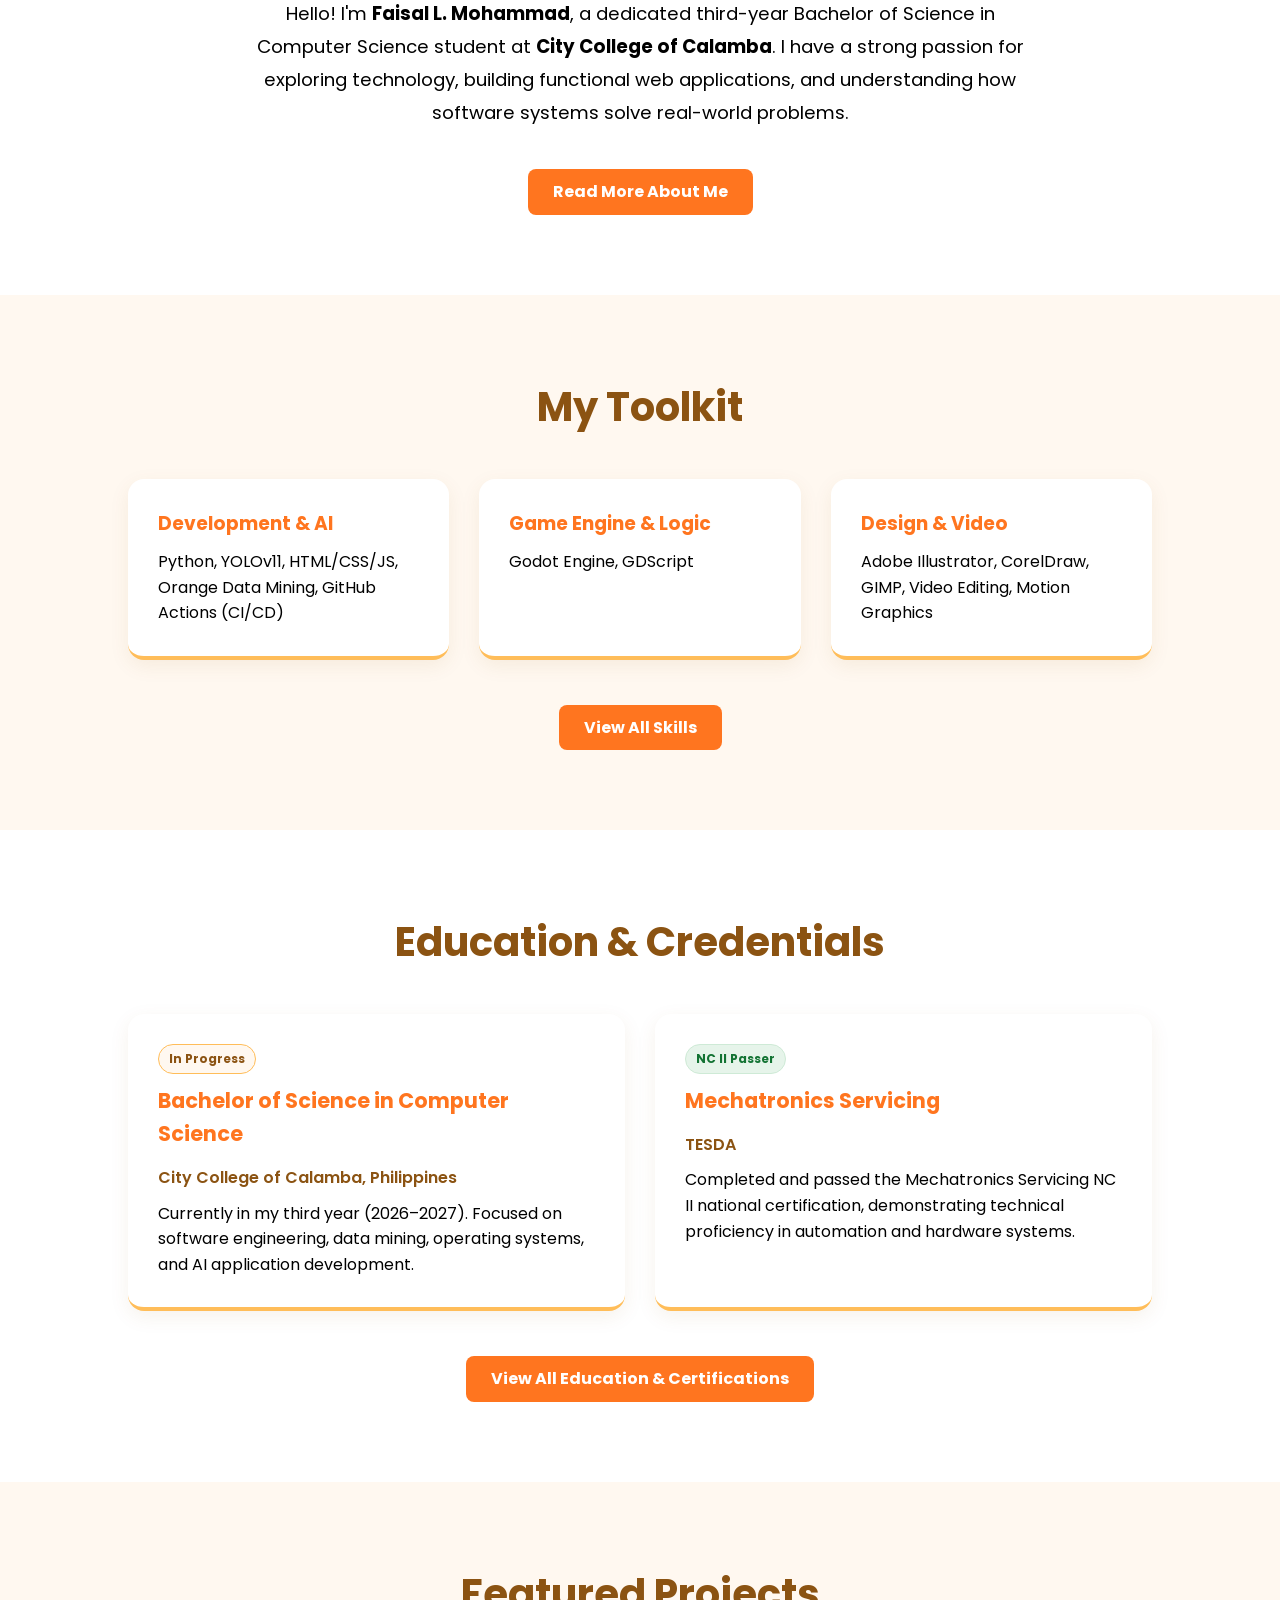
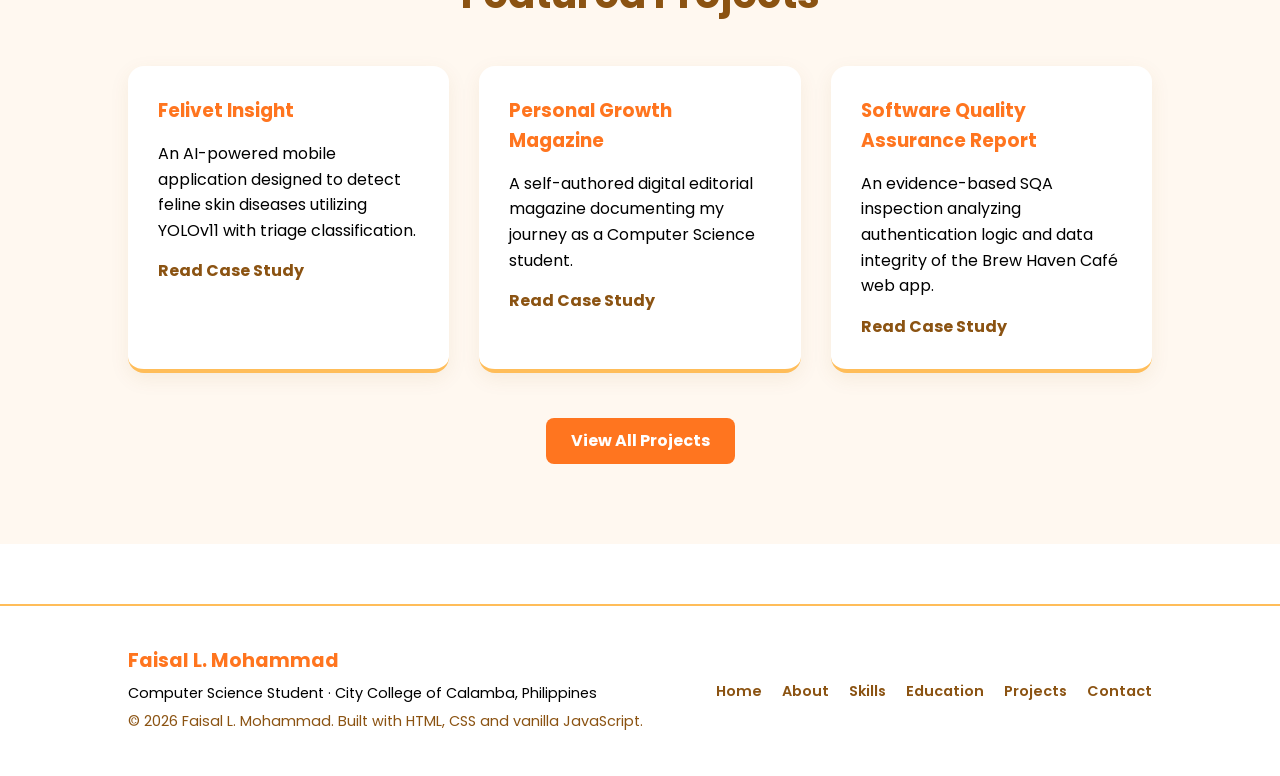
==== commit a44e63a2: "Update index.html" ====
--- a/index.html
+++ b/index.html
@@ -4,7 +4,6 @@
     <meta charset="UTF-8">
     <meta name="viewport" content="width=device-width, initial-scale=1.0">
     <title>Faisal L. Mohammad | Portfolio</title>
-    <!-- Importing Poppins Font from Google Fonts -->
     <link href="https://fonts.googleapis.com/css2?family=Poppins:wght@400;700&display=swap" rel="stylesheet">
     <link rel="stylesheet" href="style.css">
 </head>
@@ -13,153 +12,137 @@
     <nav class="navbar">
         <div class="logo">FLM.</div>
         <ul class="nav-links">
-            <li><a href="#about">About</a></li>
-            <li><a href="#skills">Skills</a></li>
-            <li><a href="#education">Education</a></li>
-            <li><a href="#projects">Projects</a></li>
-            <li><a href="contact.html">Contact</a></li> 
+            <li><a href="index.html" style="color: var(--primary-orange);">Home</a></li>
+            <li><a href="about.html">About</a></li>
+            <li><a href="skills.html">Skills</a></li>
+            <li><a href="education.html">Education</a></li>
+            <li><a href="projects.html">Projects</a></li>
+            <li><a href="contact.html">Contact</a></li>
         </ul>
     </nav>
 
-    <!-- HERO SECTION -->
-    <section id="hero" class="hero">
-        <div class="hero-content">
-            <h1>Hi, I'm <span class="highlight">Faisal L. Mohammad</span></h1>
-            <h2>Computer Science Student & Aspiring Video Editor and Game Developer</h2>
-            <p>I’m passionate about developing software applications and exploring how technology can solve real-world problems. My interests include Game development and software engineering. I’m also continuously developing my creative skills in video editing and digital media production.</p>
-            <a href="#projects" class="btn">View My Work</a>
+    <!-- HERO SECTION (HOME) -->
+    <section class="section" style="display: flex; justify-content: space-between; align-items: center; flex-wrap: wrap; gap: 40px; padding-top: 40px;">
+        <div style="flex: 1; min-width: 300px;">
+            <h1 style="font-size: 3.2rem; color: var(--primary-orange); line-height: 1.2; margin-bottom: 20px;">
+                Hi, I'm Faisal L. Mohammad
+            </h1>
+            <p style="font-size: 1.3rem; color: var(--brown); font-weight: 700; margin-bottom: 20px;">
+                Computer Science Student & Aspiring Video Editor and Game Developer
+            </p>
+            <p style="font-size: 1.05rem; line-height: 1.6; color: var(--black); margin-bottom: 30px;">
+                I'm passionate about developing software applications and exploring how technology can solve real-world problems. My interests include game development and software engineering. I'm also continuously developing my creative skills in video editing and digital media production.
+            </p>
+            <a href="projects.html" class="project-link" style="display: inline-block; padding: 12px 30px; background-color: var(--primary-orange); color: var(--white); border-radius: 8px; text-decoration: none; font-weight: 700;">View My Work</a>
         </div>
-        <div class="hero-image">
-            <!-- Replace the src with your actual image path or URL -->
-            <img src="6303190984984040813.jpg" alt="Faisal L. Mohammad">
+        <div style="flex: 1; min-width: 280px; text-align: center;">
+            <img src="your-photo.jpg" alt="Faisal L. Mohammad" style="width: 280px; height: 280px; border-radius: 50%; object-fit: cover; border: 5px solid var(--light-orange); box-shadow: 0 10px 30px rgba(139, 83, 18, 0.15);">
         </div>
     </section>
 
-<!-- ADVERTISEMENT SECTION -->
-    <section id="advertisement" class="section bg-light">
+    <!-- VIDEO REEL PREVIEW -->
+    <section class="section" style="text-align: center; background-color: var(--bg-light);">
         <h2 class="section-title">My Video Editing Reel</h2>
-        <div style="text-align: center; max-width: 800px; margin: 0 auto; border-radius: 16px; overflow: hidden; box-shadow: 0 10px 25px rgba(139, 83, 18, 0.15); border: 6px solid var(--white);">
-            <iframe width="100%" height="450" src="https://www.youtube.com/embed/B8RIspsbFXc" title="YouTube video player" frameborder="0" allow="accelerometer; autoplay; clipboard-write; encrypted-media; gyroscope; picture-in-picture; web-share" allowfullscreen></iframe>    </section>
-        </div>
-    </section>
-    
-<!-- ABOUT SECTION -->
-    <section id="about" class="section">
-        <h2 class="section-title">About Me</h2>
-        <div style="max-width: 800px; margin: 0 auto; text-align: center;">
-            <p style="font-size: 1.15rem; line-height: 1.8; color: var(--black); margin-bottom: 20px;">
-                Hello! I'm <strong>Faisal L. Mohammad</strong>, a dedicated third-year Bachelor of Science in Computer Science student at <strong>City College of Calamba</strong>. I have a strong passion for exploring technology, building functional web applications, and understanding how software systems solve real-world problems.
-            </p>
-            <p style="font-size: 1.05rem; line-height: 1.8; color: var(--black); margin-bottom: 20px;">
-                Beyond academics, I operate a freelance video editing service where I handle promotional video creation, clip editing, and motion graphics. I also enjoy practical development using open-source tools—ranging from game design in Godot to deploying web projects via GitHub Actions.
-            </p>
-            <p style="font-size: 1.05rem; line-height: 1.8; color: var(--black);">
-                Whether I'm writing code, editing digital media, or training in calisthenics, I believe in steady progress, continuous learning, and discipline. My goal is to build a meaningful career in technology and create digital experiences that truly matter.
-            </p>
+        <div style="max-width: 800px; margin: 0 auto;">
+            <iframe width="100%" height="450" src="https://www.youtube.com/embed/YOUR_VIDEO_ID" title="Video Editing Reel" frameborder="0" allow="accelerometer; autoplay; clipboard-write; encrypted-media; gyroscope; picture-in-picture" allowfullscreen style="border-radius: 16px; border: 2px solid var(--light-orange);"></iframe>
         </div>
     </section>
 
-    <!-- SKILLS SECTION -->
-    <section id="skills" class="section bg-light">
+    <!-- ABOUT PREVIEW -->
+    <section class="section">
+        <h2 class="section-title">About Me</h2>
+        <div style="max-width: 800px; margin: 0 auto; text-align: center;">
+            <p style="font-size: 1.15rem; line-height: 1.8; color: var(--black); margin-bottom: 25px;">
+                Hello! I'm <strong>Faisal L. Mohammad</strong>, a dedicated third-year Bachelor of Science in Computer Science student at <strong>City College of Calamba</strong>. I have a strong passion for exploring technology, building functional web applications, and understanding how software systems solve real-world problems.
+            </p>
+            <a href="about.html" class="project-link" style="display: inline-block; padding: 10px 25px; background-color: var(--primary-orange); color: var(--white); border-radius: 8px; text-decoration: none; font-weight: 700;">Read More About Me</a>
+        </div>
+    </section>
+
+    <!-- SKILLS PREVIEW -->
+    <section class="section" style="background-color: var(--bg-light);">
         <h2 class="section-title">My Toolkit</h2>
-        <div class="skills-grid">
+        <div class="skills-grid" style="margin-bottom: 30px;">
             <div class="skill-card">
-                <h3>Development & AI</h3>
+                <h3 style="color: var(--primary-orange); margin-bottom: 10px;">Development & AI</h3>
                 <p>Python, YOLOv11, HTML/CSS/JS, Orange Data Mining, GitHub Actions (CI/CD)</p>
             </div>
             <div class="skill-card">
-                <h3>Game Engine & Logic</h3>
+                <h3 style="color: var(--primary-orange); margin-bottom: 10px;">Game Engine & Logic</h3>
                 <p>Godot Engine, GDScript</p>
             </div>
             <div class="skill-card">
-                <h3>Design & Video</h3>
+                <h3 style="color: var(--primary-orange); margin-bottom: 10px;">Design & Video</h3>
                 <p>Adobe Illustrator, CorelDraw, GIMP, Video Editing, Motion Graphics</p>
             </div>
         </div>
+        <div style="text-align: center;">
+            <a href="skills.html" class="project-link" style="display: inline-block; padding: 10px 25px; background-color: var(--primary-orange); color: var(--white); border-radius: 8px; text-decoration: none; font-weight: 700;">View All Skills</a>
+        </div>
     </section>
 
-<!-- EDUCATION & CERTIFICATIONS SECTION -->
-    <section id="education" class="section">
-        <h2 class="section-title">Education & Certifications</h2>
-        
-        <div style="max-width: 1200px; margin: 0 auto; padding: 0 20px;">
-            
-            <!-- Category 1: Formal Education -->
-            <h3 style="color: var(--brown); margin-bottom: 20px; font-size: 1.5rem;">Formal Education</h3>
-            <div class="skills-grid" style="margin-bottom: 40px;">
+    <!-- EDUCATION PREVIEW -->
+    <section class="section">
+        <h2 class="section-title">Education & Credentials</h2>
+        <div style="max-width: 1200px; margin: 0 auto; margin-bottom: 30px;">
+            <div class="skills-grid">
                 <div class="skill-card">
                     <span class="badge" style="display: inline-block; padding: 4px 10px; font-size: 0.75rem; font-weight: 700; border-radius: 20px; background-color: var(--bg-light); color: var(--brown); margin-bottom: 10px; border: 1px solid var(--light-orange);">In Progress</span>
-                    <h3>Bachelor of Science in Computer Science</h3>
+                    <h3 style="color: var(--primary-orange); font-size: 1.3rem;">Bachelor of Science in Computer Science</h3>
                     <p style="color: var(--brown); font-weight: 600; margin-bottom: 10px;">City College of Calamba, Philippines</p>
                     <p>Currently in my third year (2026–2027). Focused on software engineering, data mining, operating systems, and AI application development.</p>
                 </div>
-            </div>
-
-            <!-- Category 2: Certifications & Training -->
-            <h3 style="color: var(--brown); margin-bottom: 20px; font-size: 1.5rem;">Certifications & Training</h3>
-            <div class="skills-grid">
-                <!-- Cert 1: TESDA Mechatronics -->
                 <div class="skill-card">
                     <span class="badge" style="display: inline-block; padding: 4px 10px; font-size: 0.75rem; font-weight: 700; border-radius: 20px; background-color: #e6f4ea; color: #137333; margin-bottom: 10px; border: 1px solid #ceead6;">NC II Passer</span>
-                    <h3>Mechatronics Servicing</h3>
-                    <p style="color: var(--brown); font-weight: 600; margin-bottom: 10px;">Technical Education and Skills Development Authority (TESDA)</p>
+                    <h3 style="color: var(--primary-orange); font-size: 1.3rem;">Mechatronics Servicing</h3>
+                    <p style="color: var(--brown); font-weight: 600; margin-bottom: 10px;">TESDA</p>
                     <p>Completed and passed the Mechatronics Servicing NC II national certification, demonstrating technical proficiency in automation and hardware systems.</p>
                 </div>
-
-                <!-- Cert 2: Wadhwani -->
-                <div class="skill-card">
-                    <span class="badge" style="display: inline-block; padding: 4px 10px; font-size: 0.75rem; font-weight: 700; border-radius: 20px; background-color: #e8f0fe; color: #1967d2; margin-bottom: 10px; border: 1px solid #d2e3fc;">Completed</span>
-                    <h3>Professional & Interpersonal Skills</h3>
-                    <p style="color: var(--brown); font-weight: 600; margin-bottom: 10px;">Wadhwani Skilling</p>
-                    <p>Completed comprehensive professional training focusing on workplace communication, professional etiquette, and interpersonal skills. (November 2024)</p>
-                </div>
             </div>
-
+        </div>
+        <div style="text-align: center;">
+            <a href="education.html" class="project-link" style="display: inline-block; padding: 10px 25px; background-color: var(--primary-orange); color: var(--white); border-radius: 8px; text-decoration: none; font-weight: 700;">View All Education & Certifications</a>
         </div>
     </section>
 
-<!-- PROJECTS SECTION -->
-    <section id="projects" class="section bg-light">
+    <!-- FEATURED PROJECTS PREVIEW -->
+    <section class="section" style="background-color: var(--bg-light);">
         <h2 class="section-title">Featured Projects</h2>
-        <div class="projects-grid">
+        <div class="projects-grid" style="margin-bottom: 30px;">
             <div class="project-card">
-            <!-- Project 1: FeliVet Insight  Application -->
                 <h3>Felivet Insight</h3>
-                <p>An AI-powered mobile application designed to detect feline skin diseases (ringworm, scabies, flea allergy dermatitis) utilizing YOLOv11 with triage classification.</p>
+                <p>An AI-powered mobile application designed to detect feline skin diseases utilizing YOLOv11 with triage classification.</p>
                 <a href="felivet.html" class="project-link">Read Case Study</a>
             </div>
-            <!-- Project 2: Personal Magazine -->
             <div class="project-card">
                 <h3>Personal Growth Magazine</h3>
-                <p>A self-authored digital editorial magazine documenting my journey as a Computer Science student. It explores my core interests in technology, fitness discipline, and self-improvement while showcasing my graphic design and layout skills.</p>
+                <p>A self-authored digital editorial magazine documenting my journey as a Computer Science student.</p>
                 <a href="magazine.html" class="project-link">Read Case Study</a>
             </div>
-            <!-- Project 3: SQA Inspection Report -->
             <div class="project-card">
                 <h3>Software Quality Assurance Report</h3>
-                <p>An evidence-based SQA inspection analyzing authentication logic, data integrity, and mobile responsiveness of the Brew Haven Café web app, including complete code reworks.</p>
+                <p>An evidence-based SQA inspection analyzing authentication logic and data integrity of the Brew Haven Café web app.</p>
                 <a href="sqa-report.html" class="project-link">Read Case Study</a>
             </div>
-            <!-- Project 4: Orange Data Mining Analysis -->
-            <div class="project-card">
-                <h3>Student Attrition & Stress Analysis</h3>
-                <p>An exploratory data mining workflow built in Orange analyzing student performance, attendance, study hours, and stress index as predictors of academic dropouts.</p>
-                <a href="orange-analysis.html" class="project-link">Read Case Study</a>
-            </div>
+        </div>
+        <div style="text-align: center;">
+            <a href="projects.html" class="project-link" style="display: inline-block; padding: 10px 25px; background-color: var(--primary-orange); color: var(--white); border-radius: 8px; text-decoration: none; font-weight: 700;">View All Projects</a>
         </div>
     </section>
 
-<footer>
+    <!-- FOOTER -->
+    <footer>
         <div class="footer-left">
             <h3>Faisal L. Mohammad</h3>
             <p>Computer Science Student · City College of Calamba, Philippines</p>
             <p class="copyright">&copy; 2026 Faisal L. Mohammad. Built with HTML, CSS and vanilla JavaScript.</p>
         </div>
         <ul class="footer-links">
-            <li><a href="index.html#about">About</a></li>
-            <li><a href="index.html#skills">Skills</a></li>
-            <li><a href="index.html#education">Education</a></li>            
-            <li><a href="index.html#projects">Projects</a></li>
+            <li><a href="index.html">Home</a></li>
+            <li><a href="about.html">About</a></li>
+            <li><a href="skills.html">Skills</a></li>
+            <li><a href="education.html">Education</a></li>
+            <li><a href="projects.html">Projects</a></li>
             <li><a href="contact.html">Contact</a></li>
         </ul>
     </footer>
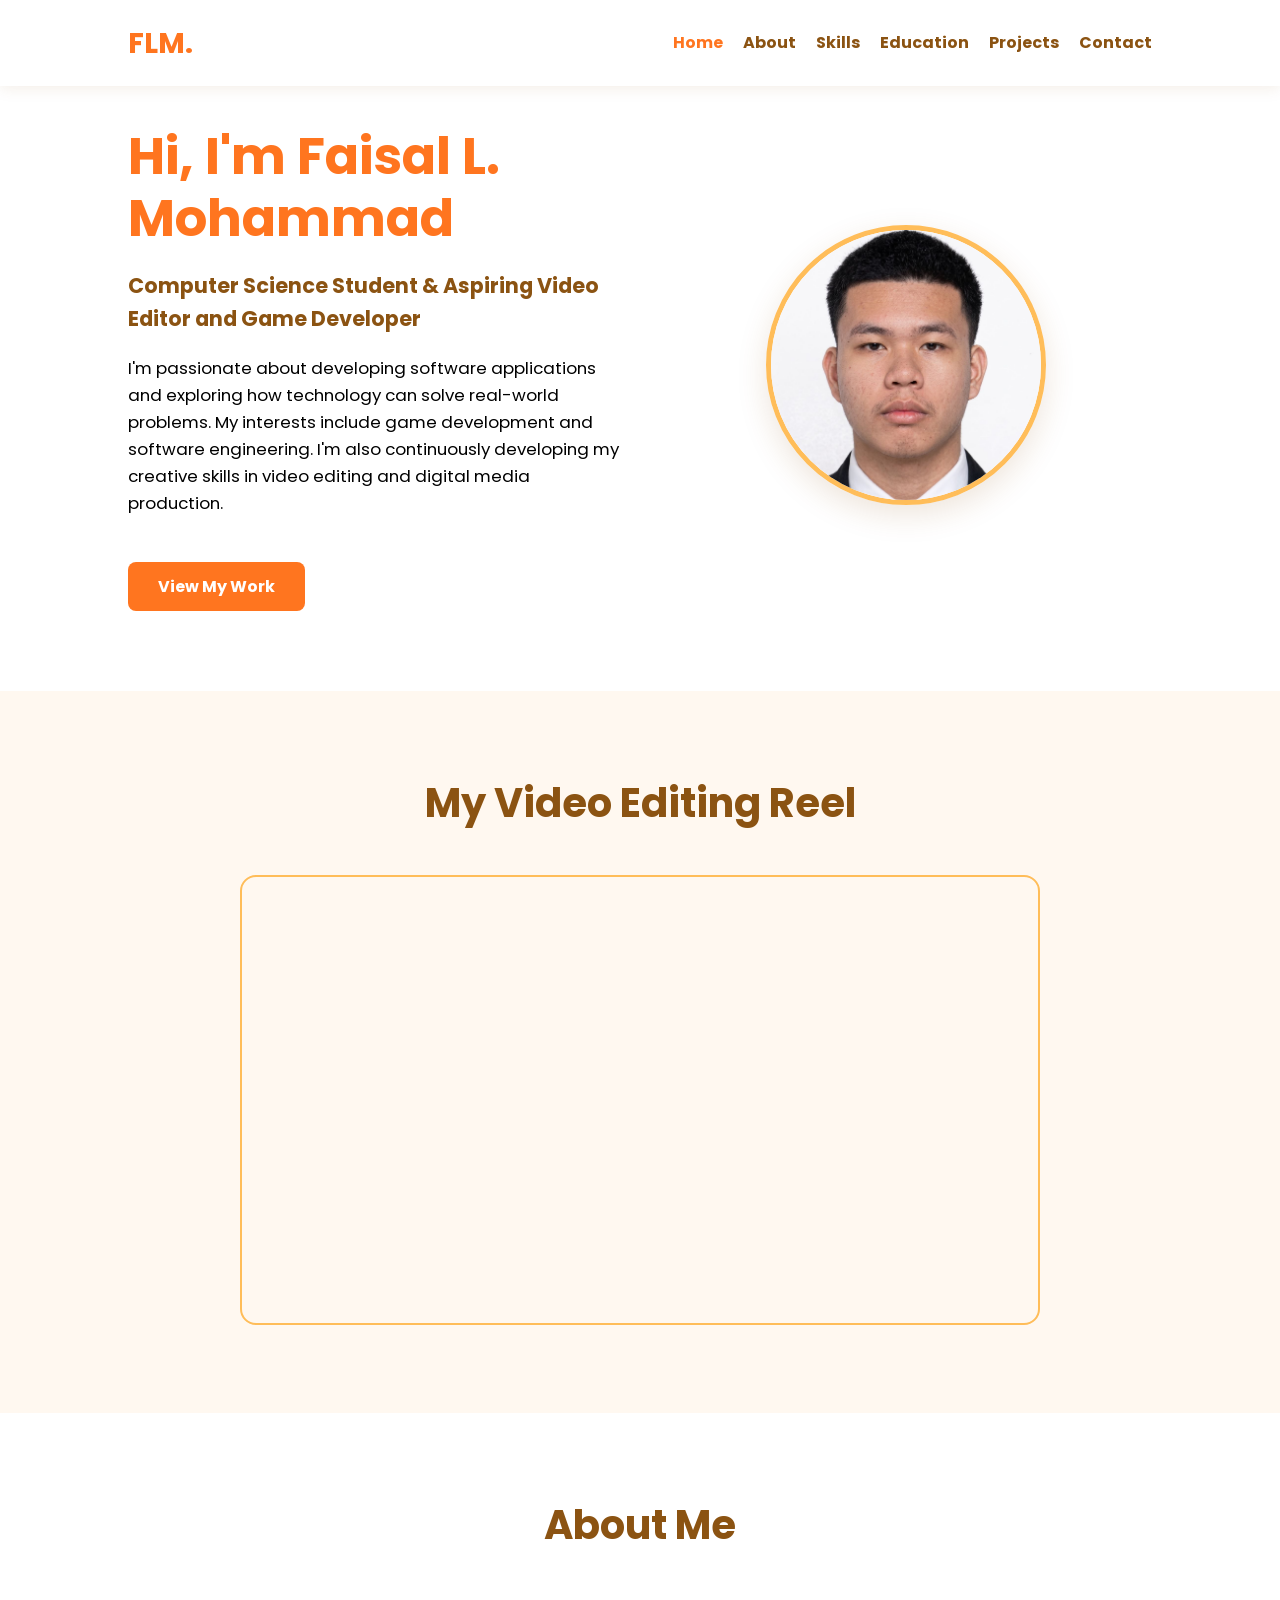
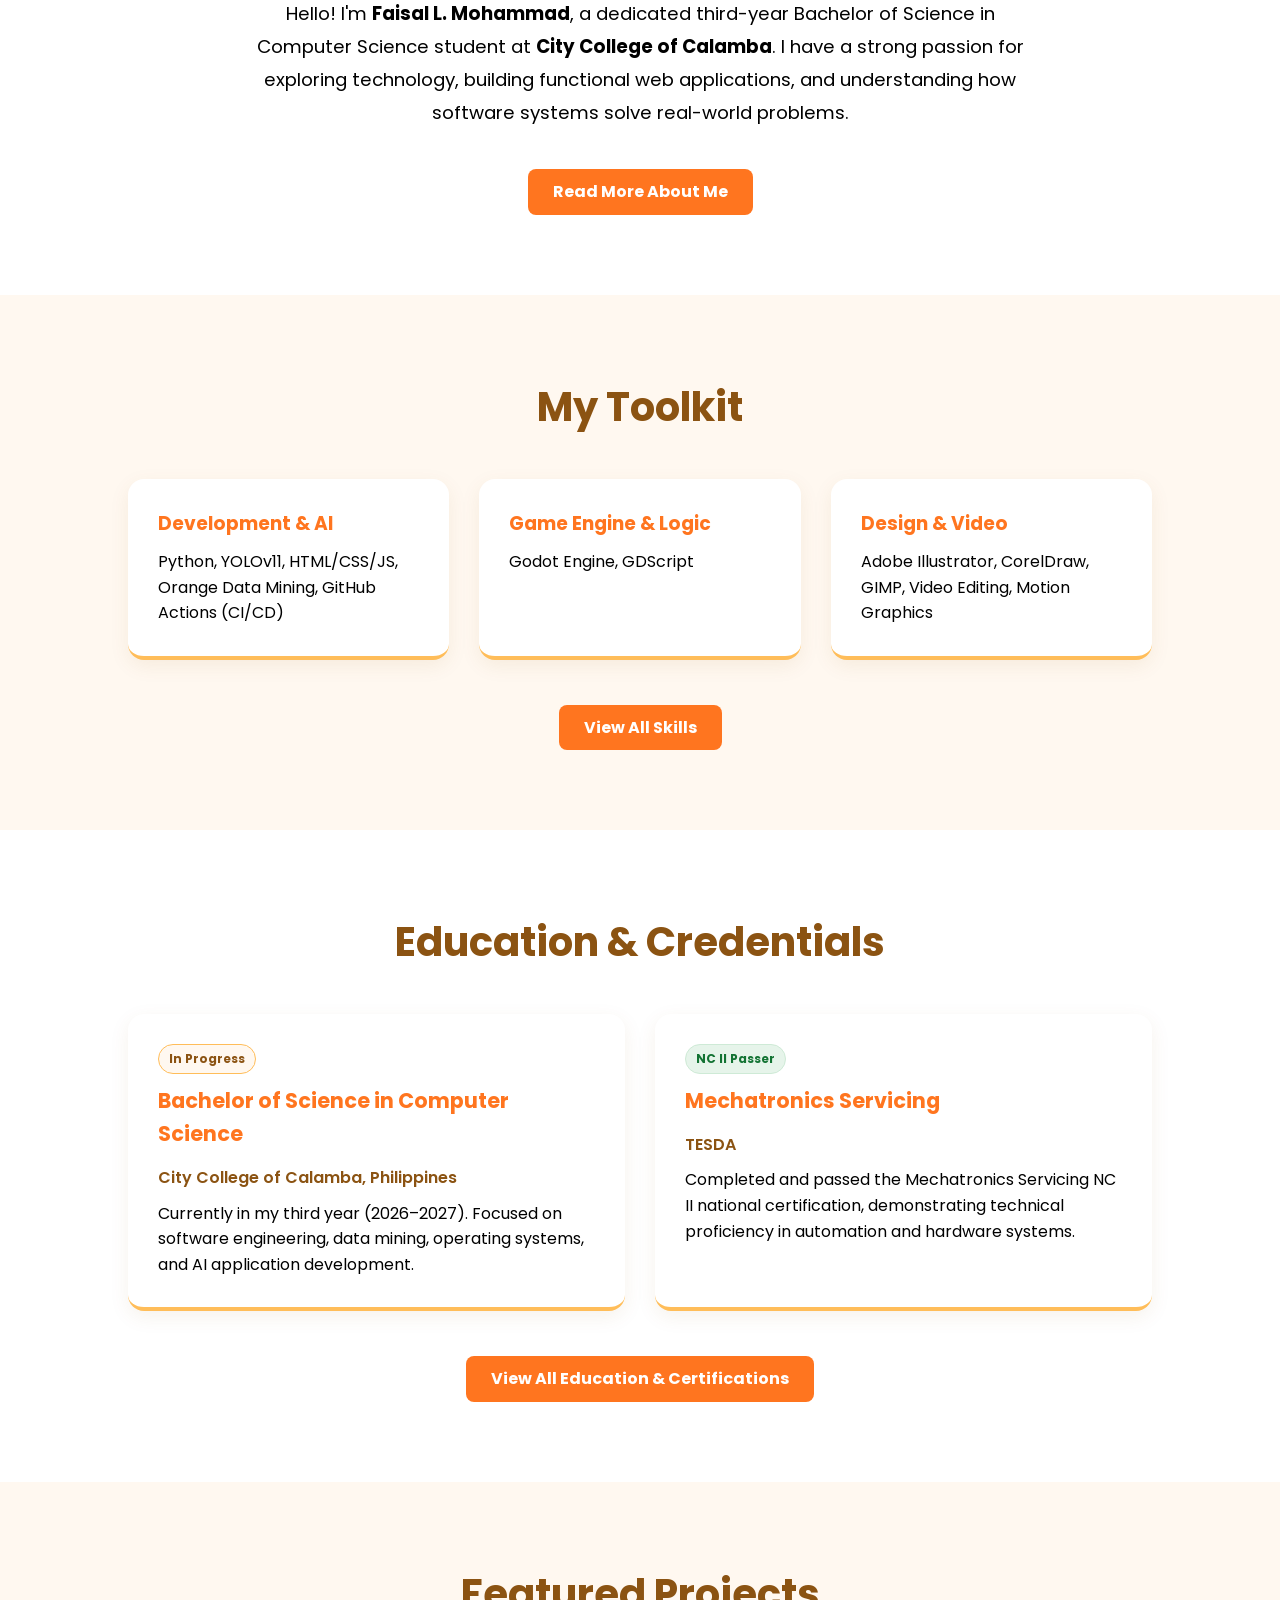
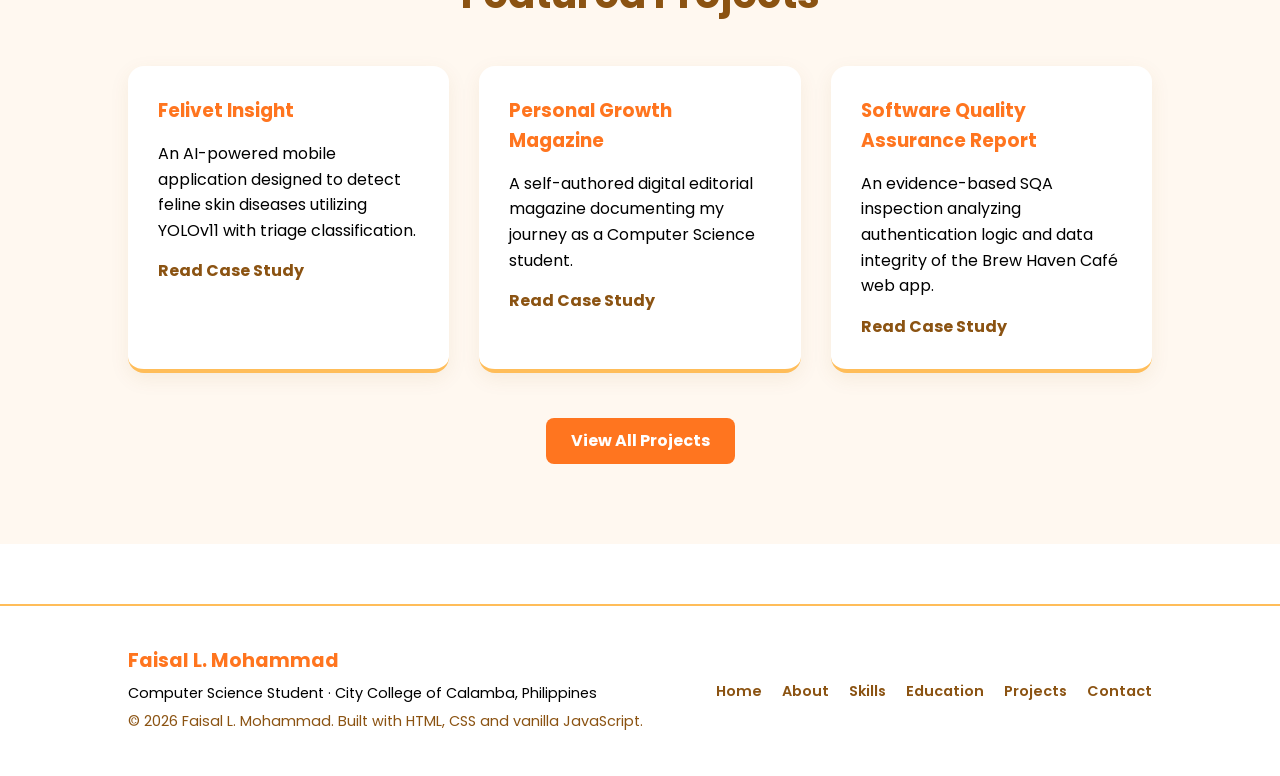
==== commit 64c50e94: "Update index.html" ====
--- a/index.html
+++ b/index.html
@@ -36,7 +36,7 @@
             <a href="projects.html" class="project-link" style="display: inline-block; padding: 12px 30px; background-color: var(--primary-orange); color: var(--white); border-radius: 8px; text-decoration: none; font-weight: 700;">View My Work</a>
         </div>
         <div style="flex: 1; min-width: 280px; text-align: center;">
-            <img src="your-photo.jpg" alt="Faisal L. Mohammad" style="width: 280px; height: 280px; border-radius: 50%; object-fit: cover; border: 5px solid var(--light-orange); box-shadow: 0 10px 30px rgba(139, 83, 18, 0.15);">
+            <img src="6303190984984040813.jpg" alt="Faisal L. Mohammad" style="width: 280px; height: 280px; border-radius: 50%; object-fit: cover; border: 5px solid var(--light-orange); box-shadow: 0 10px 30px rgba(139, 83, 18, 0.15);">
         </div>
     </section>
 
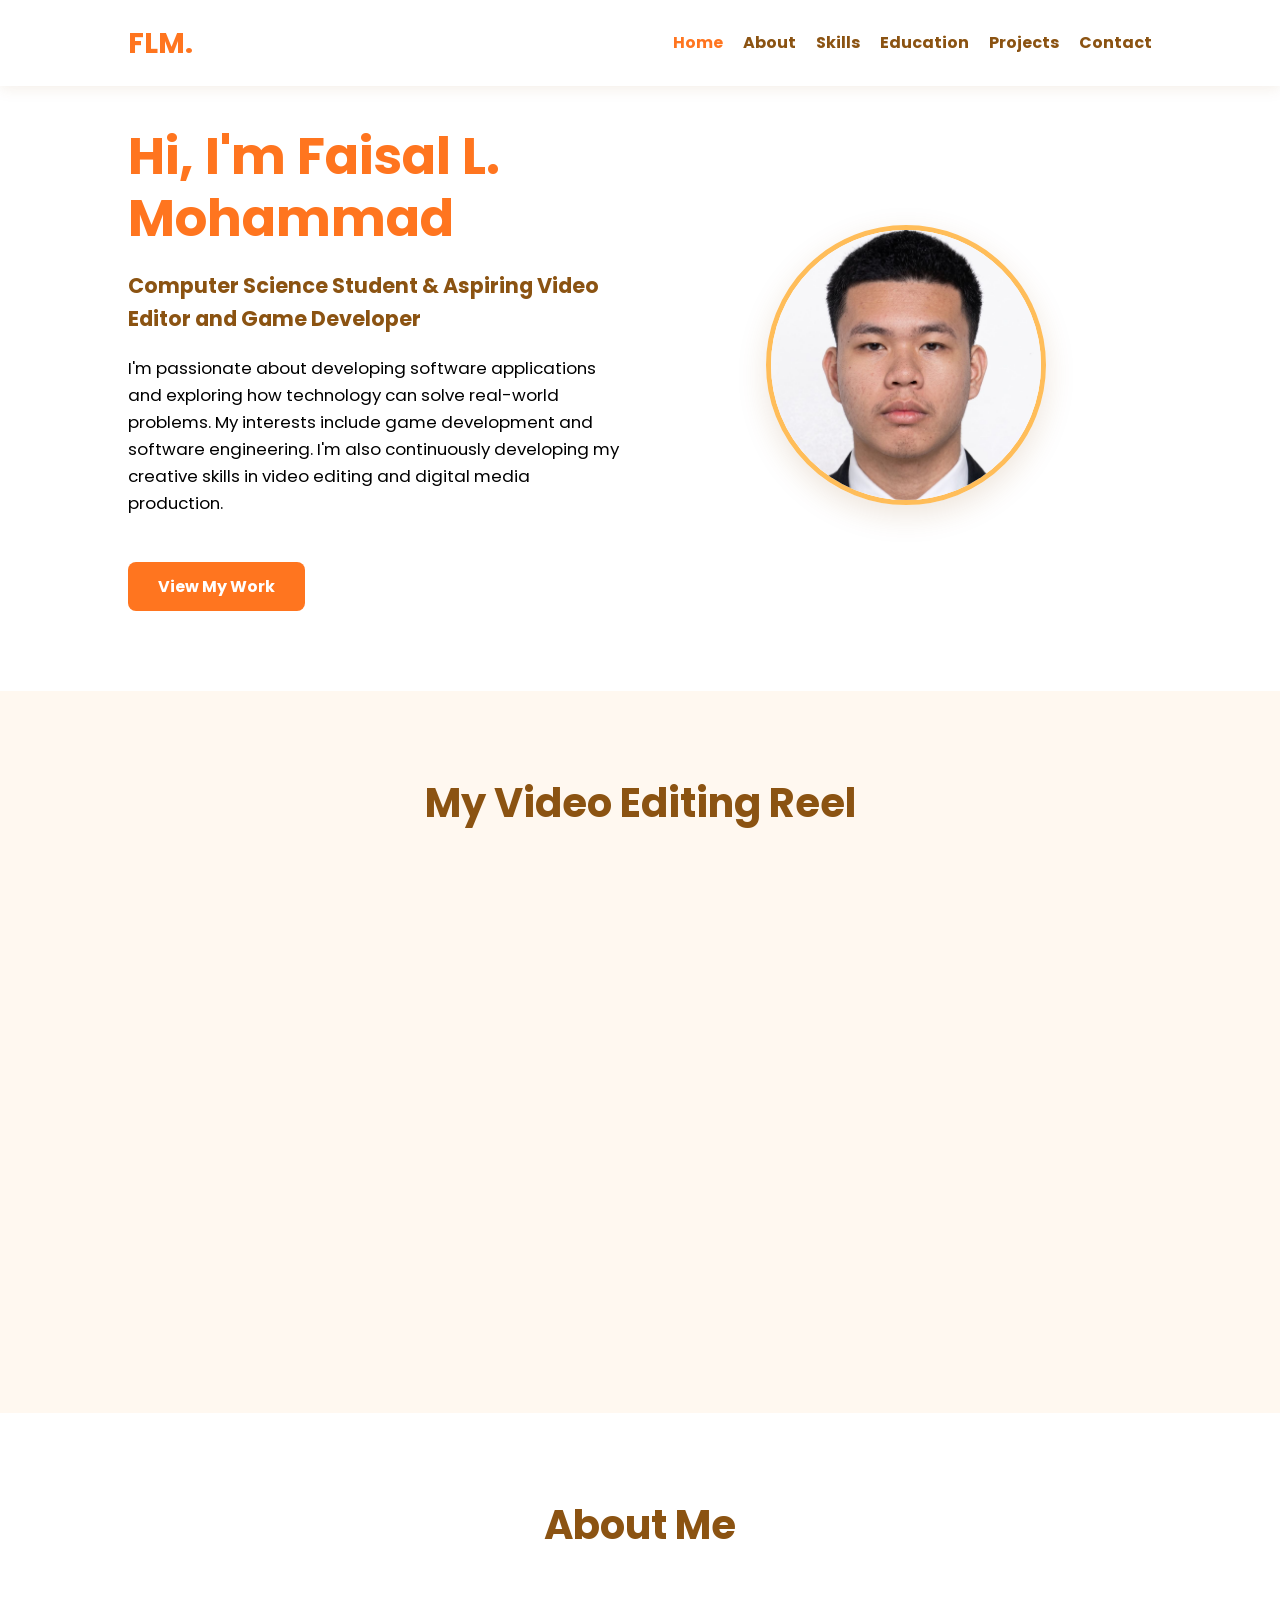
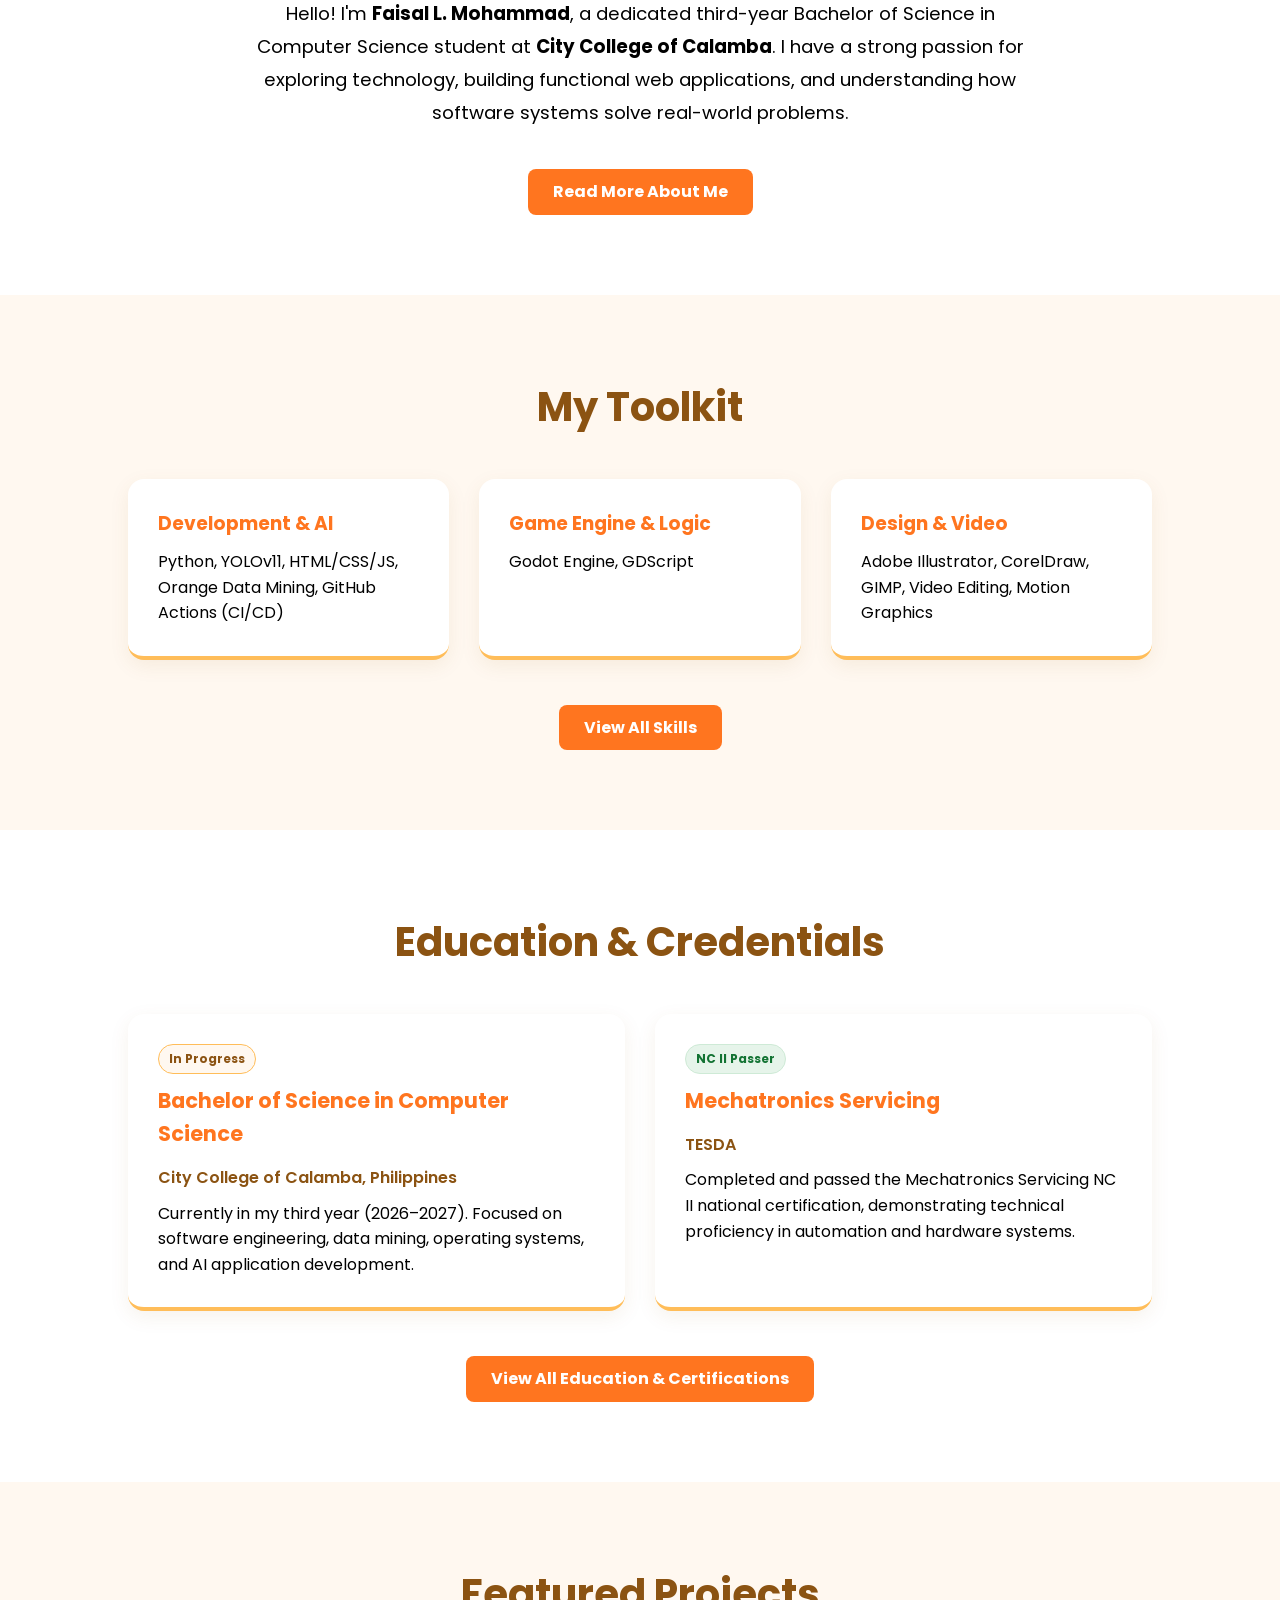
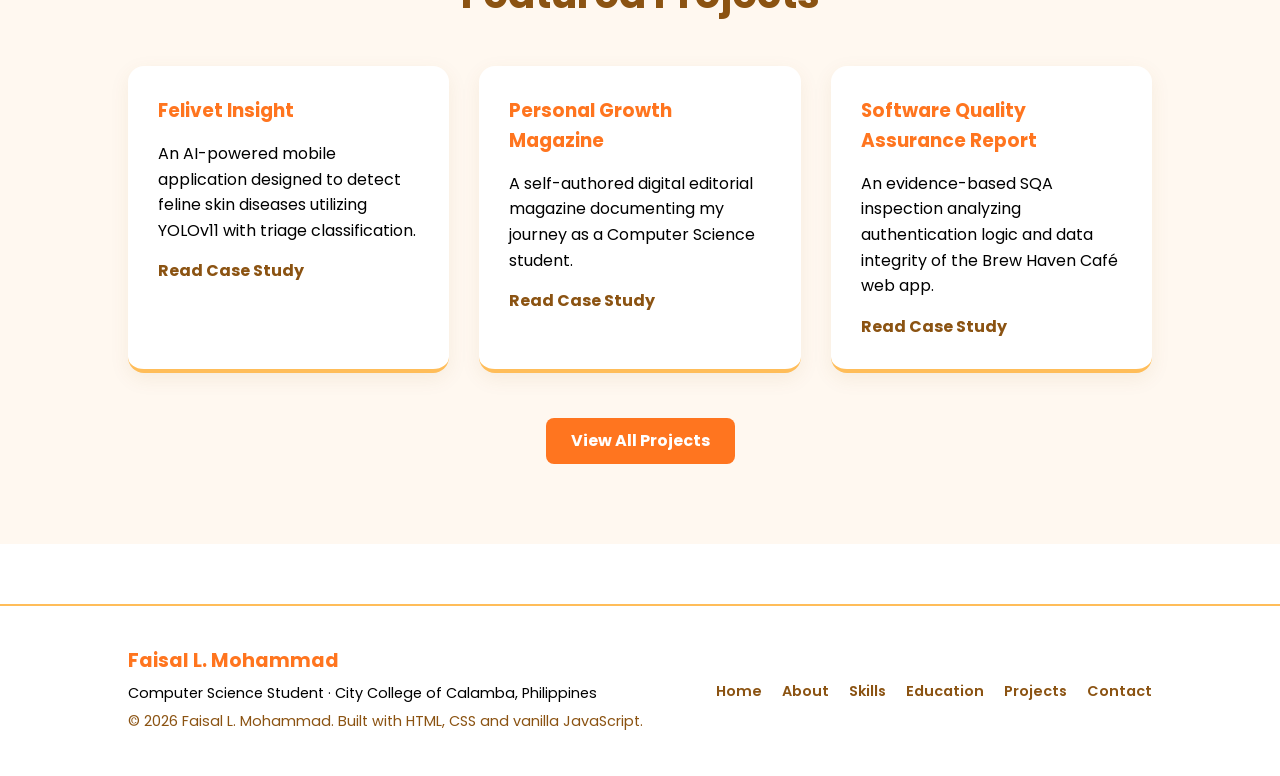
==== commit 09e911da: "Fix HTML encoding issues in index.html" ====
--- a/index.html
+++ b/index.html
@@ -44,7 +44,7 @@
     <section class="section" style="text-align: center; background-color: var(--bg-light);">
         <h2 class="section-title">My Video Editing Reel</h2>
         <div style="max-width: 800px; margin: 0 auto;">
-            <iframe width="100%" height="450" src="https://www.youtube.com/embed/YOUR_VIDEO_ID" title="Video Editing Reel" frameborder="0" allow="accelerometer; autoplay; clipboard-write; encrypted-media; gyroscope; picture-in-picture" allowfullscreen style="border-radius: 16px; border: 2px solid var(--light-orange);"></iframe>
+            <iframe width="100%" height="450" src="https://www.youtube.com/embed/B8RIspsbFXc" title="YouTube video player" frameborder="0" allow="accelerometer; autoplay; clipboard-write; encrypted-media; gyroscope; picture-in-picture; web-share" allowfullscreen></iframe>
         </div>
     </section>
 
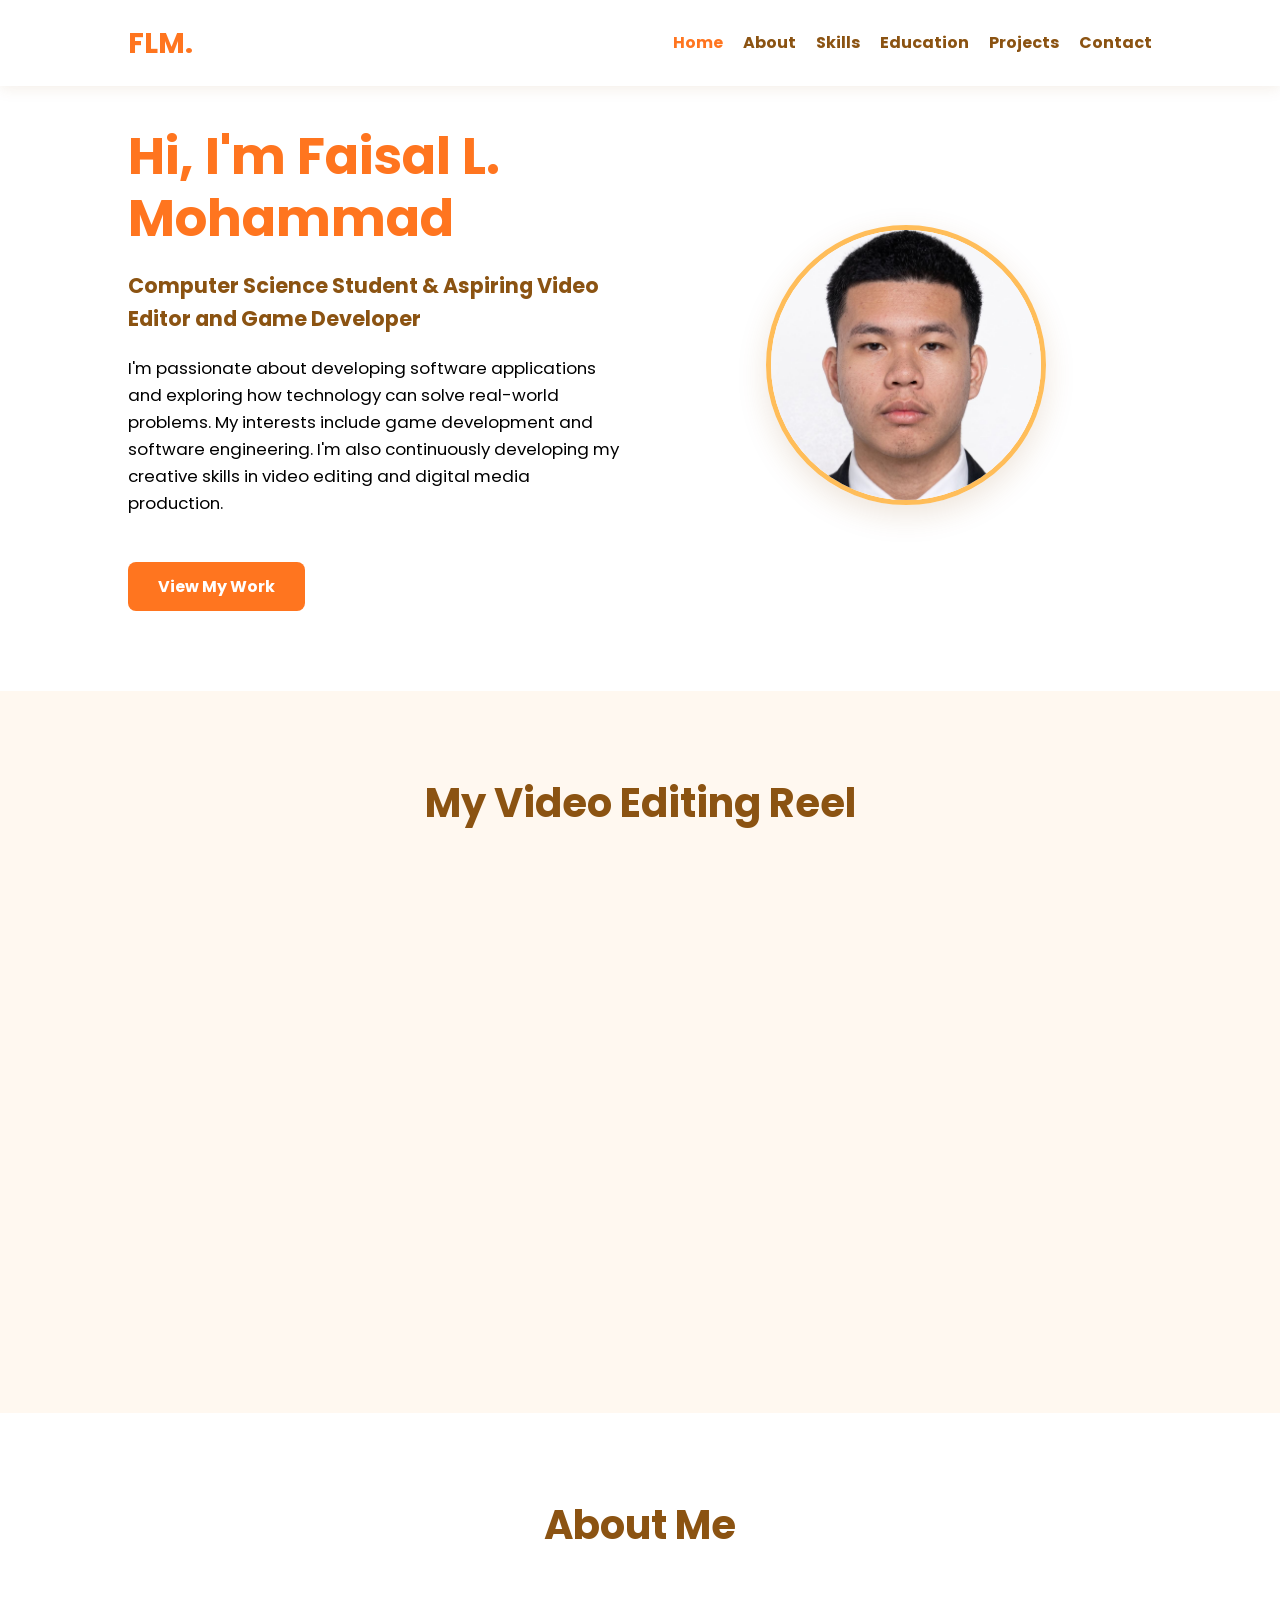
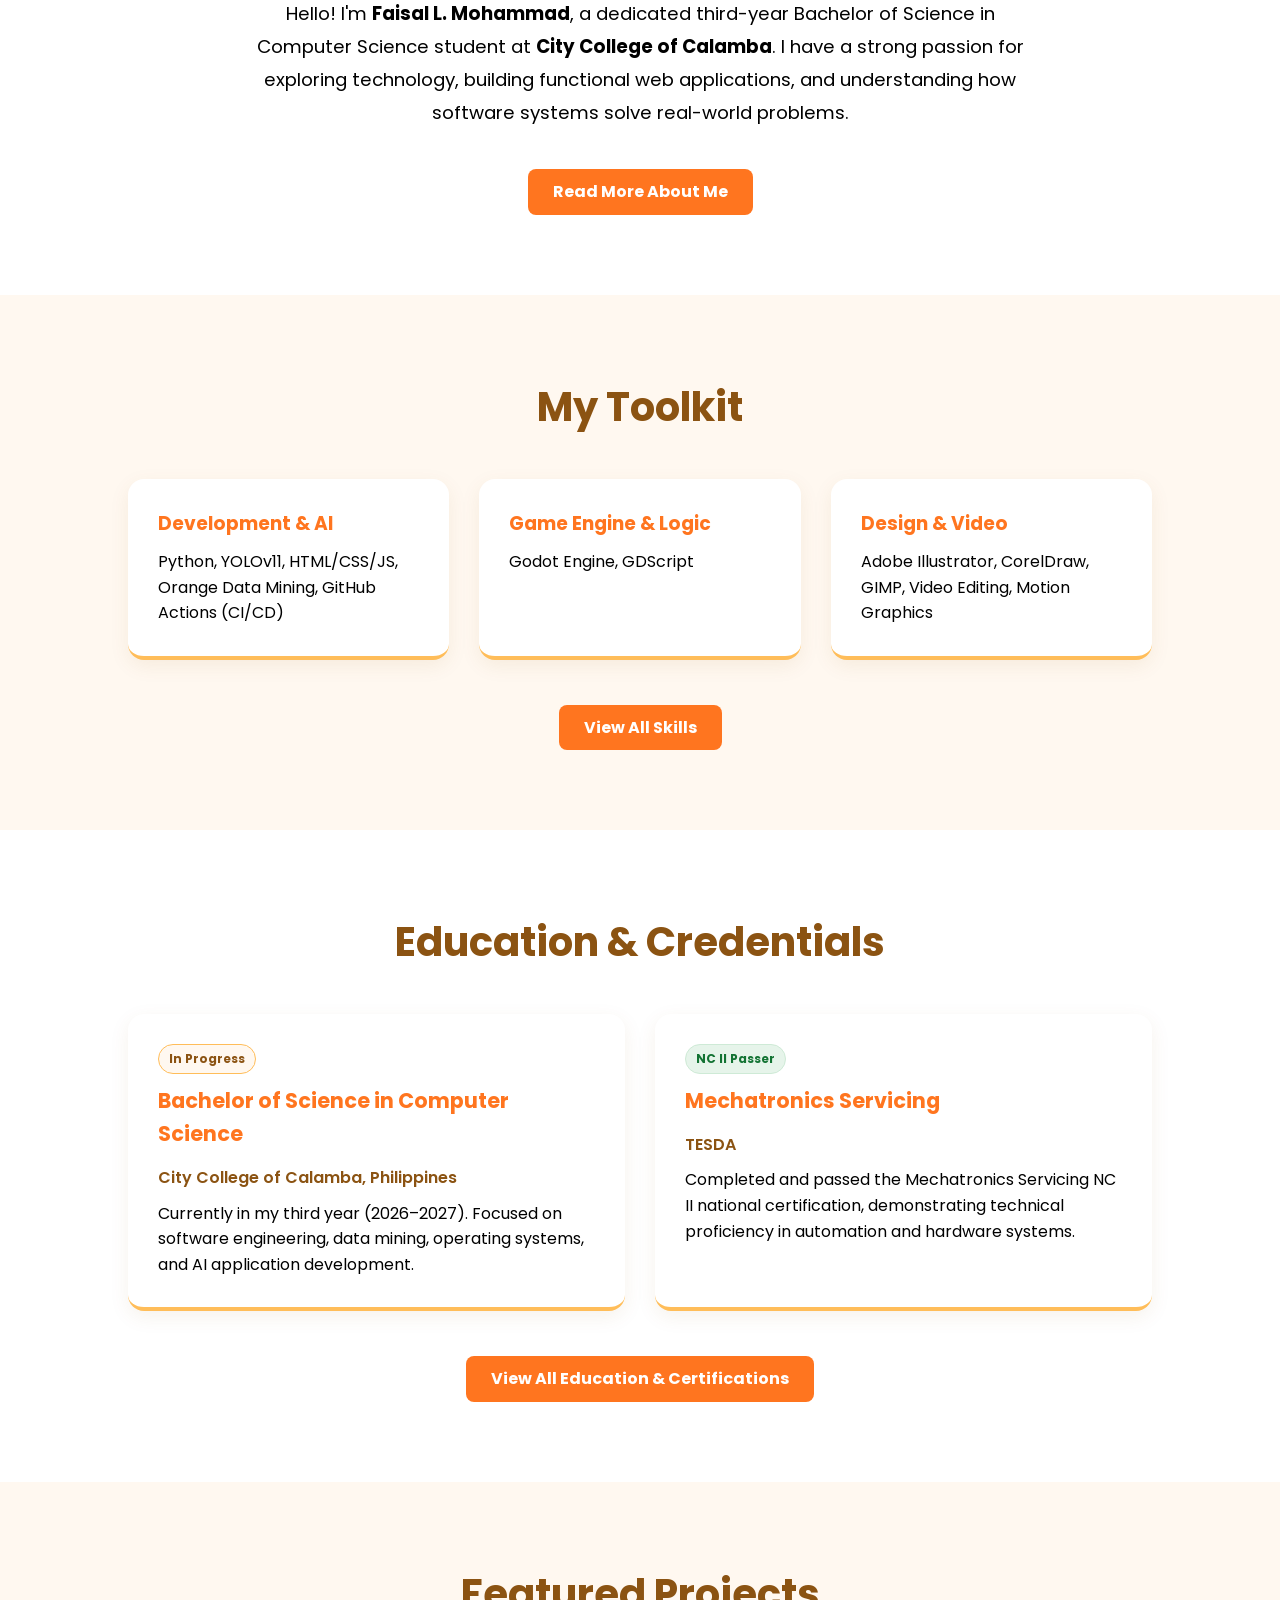
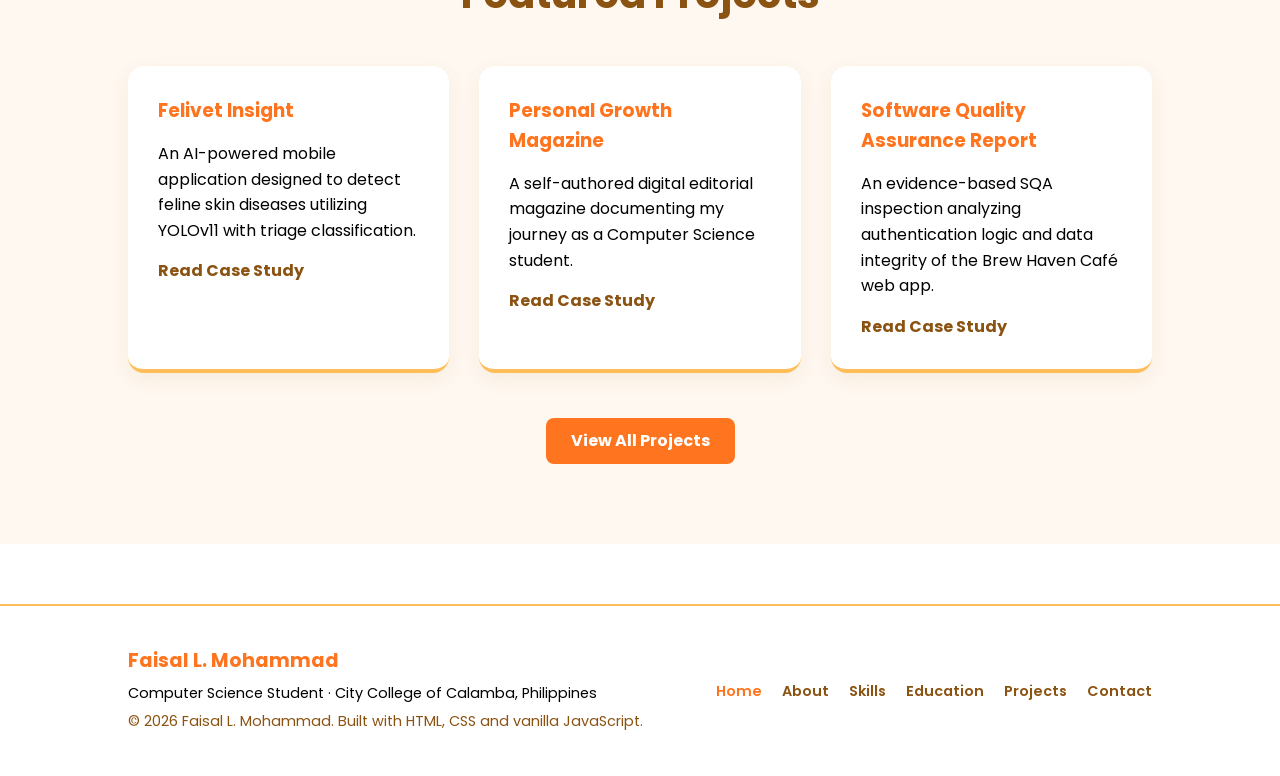
==== commit 4e24ead7: "Update index.html" ====
--- a/index.html
+++ b/index.html
@@ -138,7 +138,7 @@
             <p class="copyright">&copy; 2026 Faisal L. Mohammad. Built with HTML, CSS and vanilla JavaScript.</p>
         </div>
         <ul class="footer-links">
-            <li><a href="index.html">Home</a></li>
+            <li><a href="index.html"style="color: var(--primary-orange);">Home</a></li>
             <li><a href="about.html">About</a></li>
             <li><a href="skills.html">Skills</a></li>
             <li><a href="education.html">Education</a></li>
